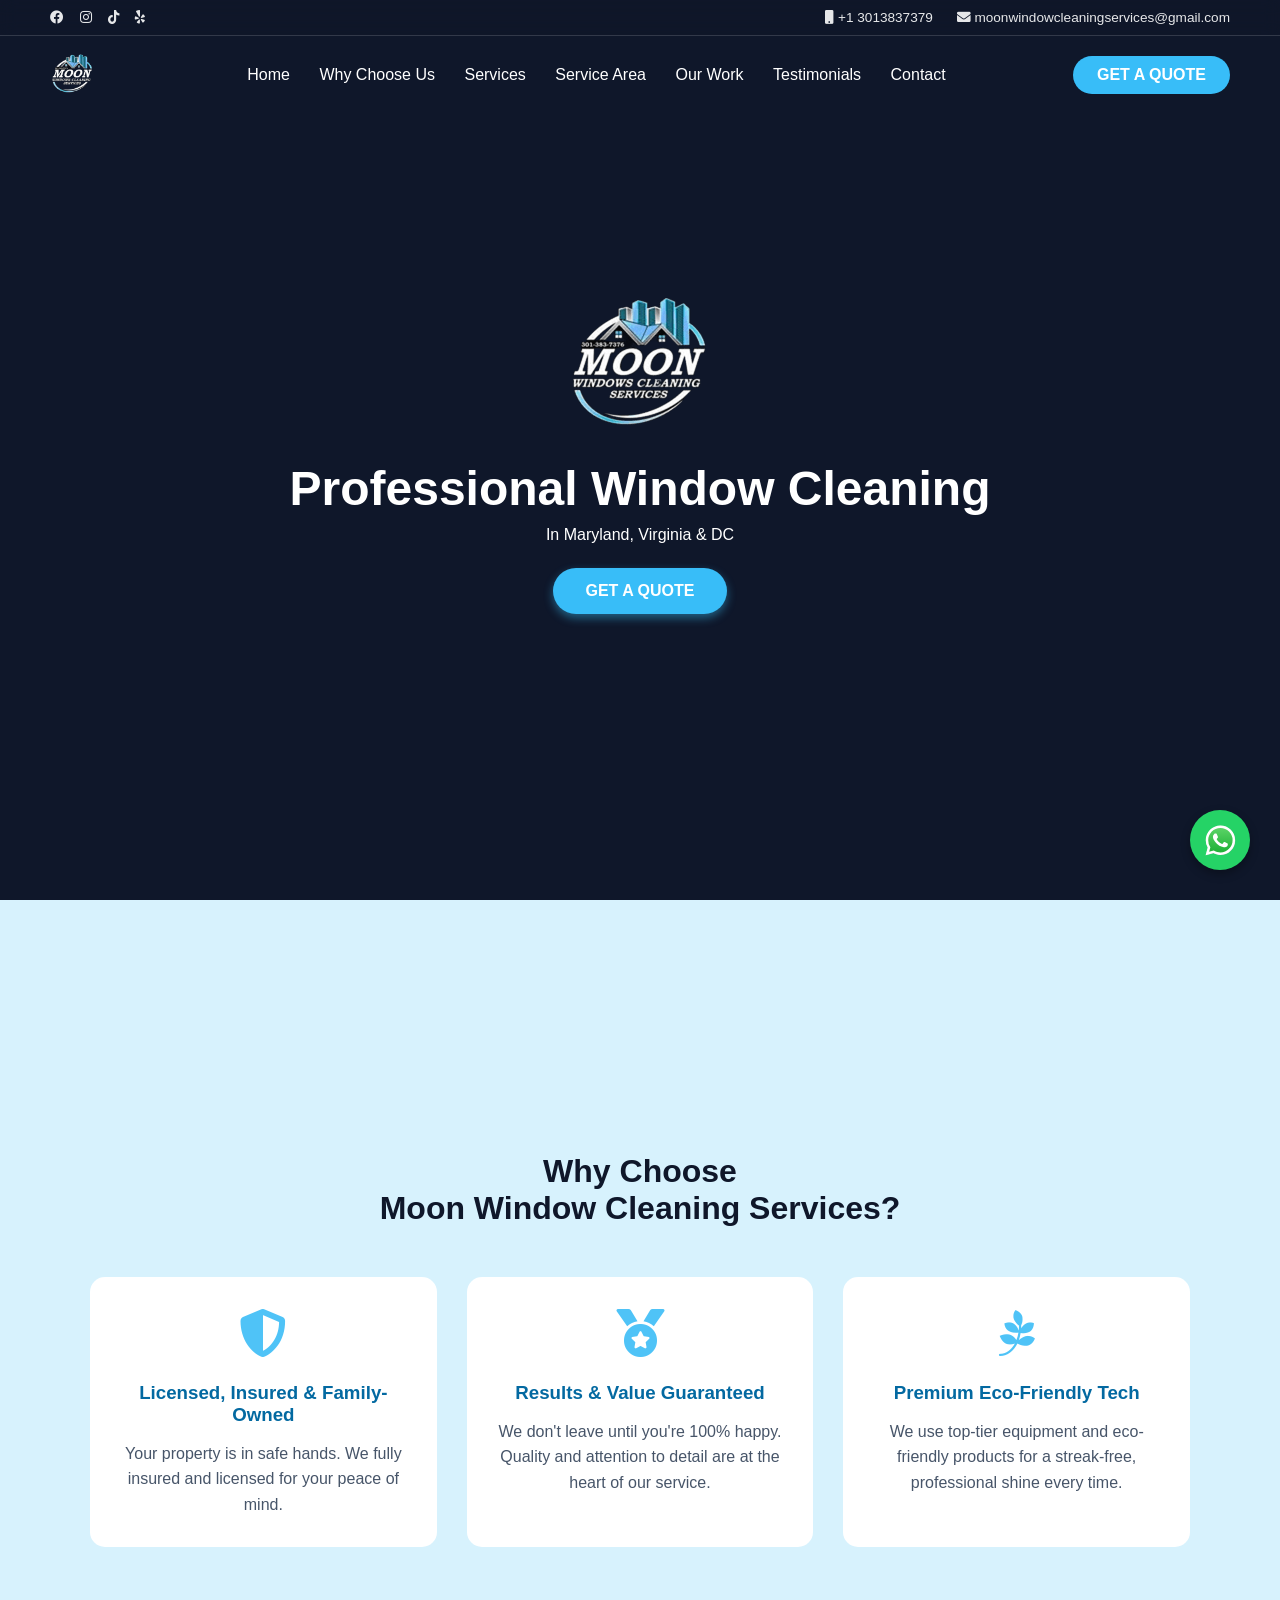
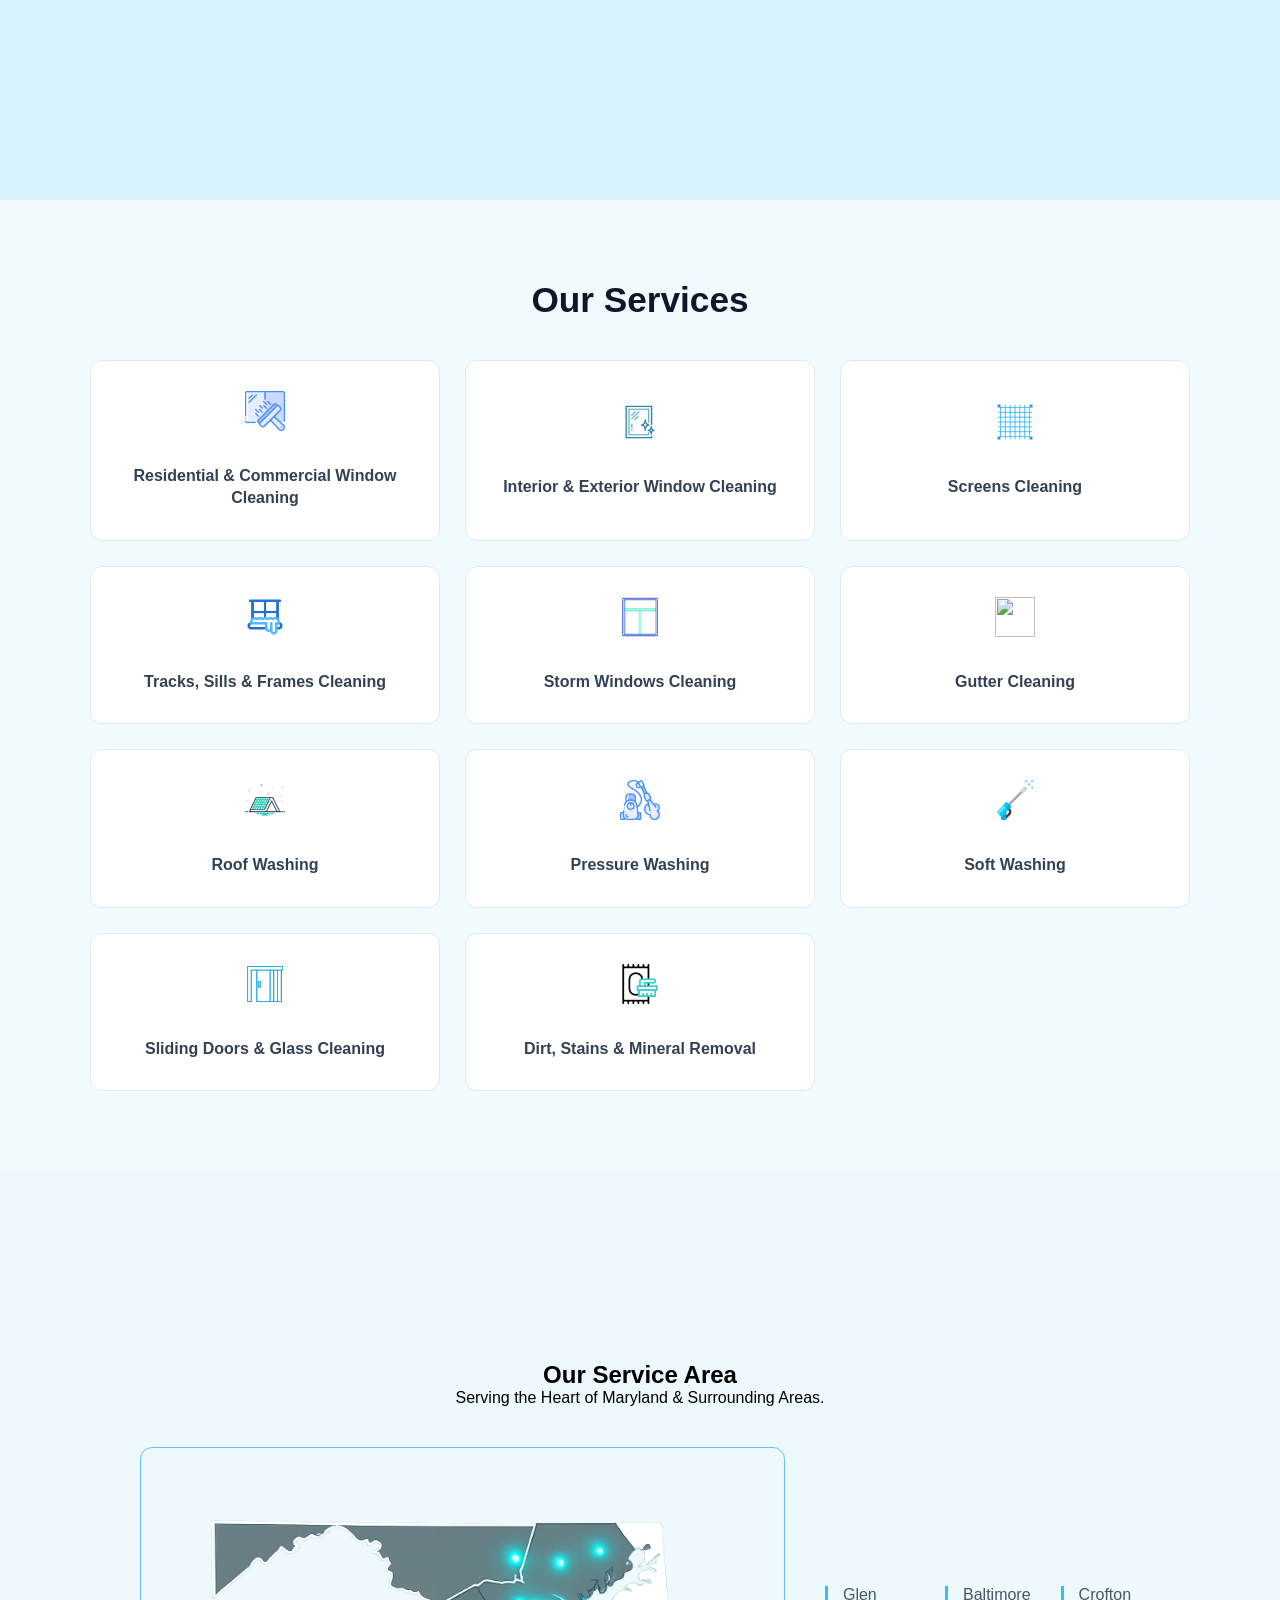
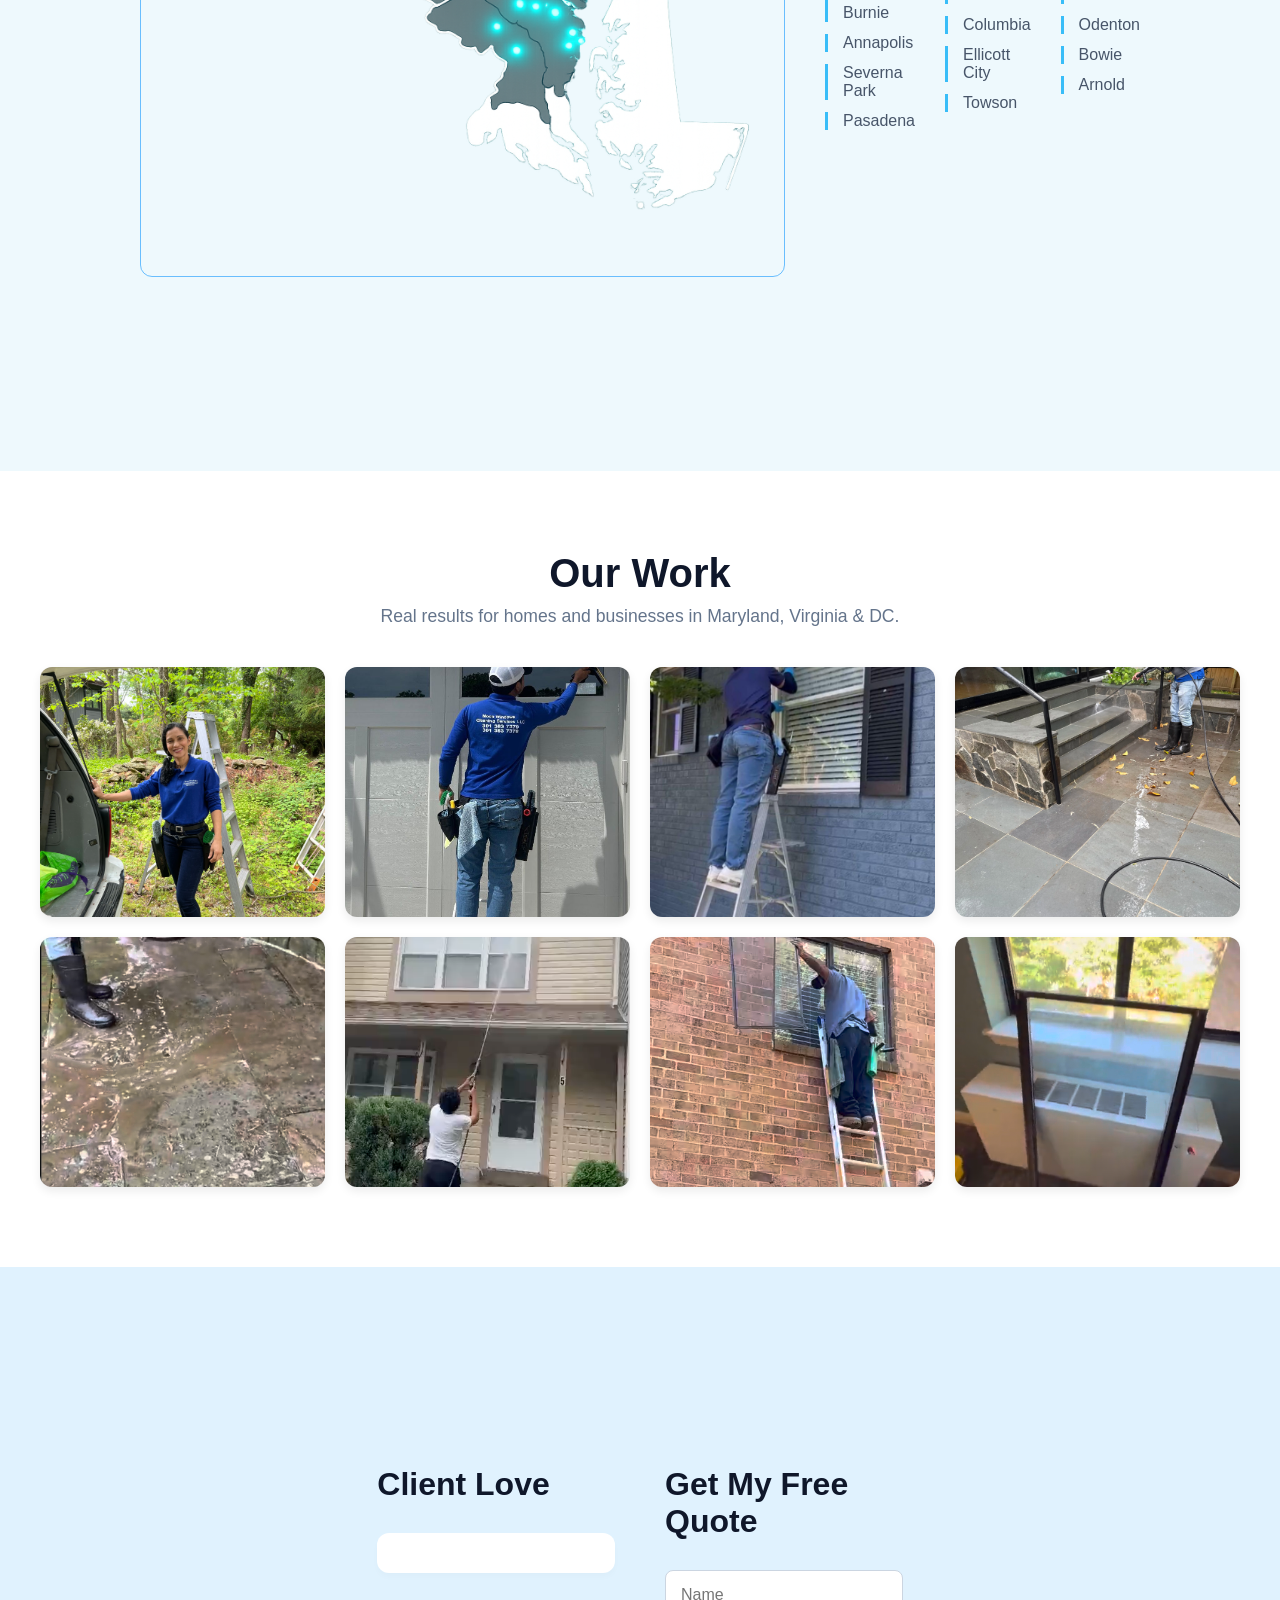
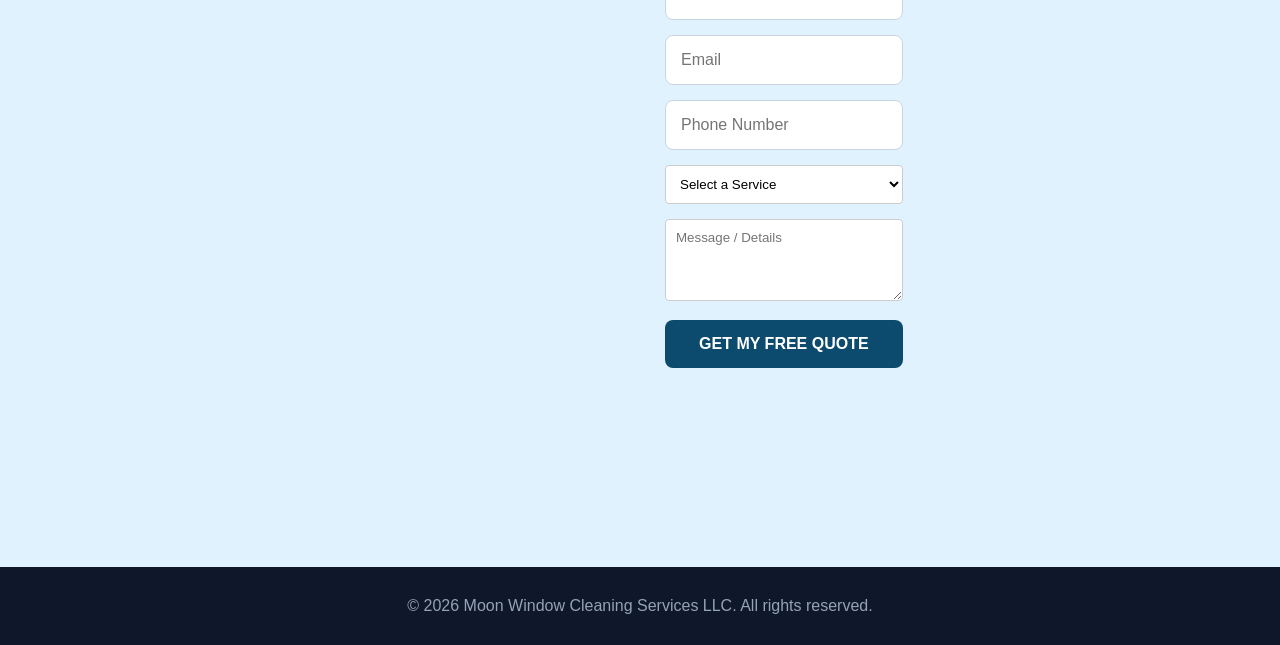
==== moon-windows-v2/index.html @ c3edf95e "feat: agregar nueva version v2 de la web" ====
<!DOCTYPE html>
<html lang="en">

<head>
    <meta charset="UTF-8">
    <meta name="viewport" content="width=device-width, initial-scale=1.0">
    <title>Moon Window Cleaning Services</title>
    <link rel="stylesheet" href="css/style.css">
    <link rel="stylesheet" href="css/fontawesome-free-5.15.4-web/css/all.min.css">
    <link rel="stylesheet" href="https://cdnjs.cloudflare.com/ajax/libs/animate.css/4.1.1/animate.min.css">
    <meta name="description"
        content="Moon Windows Cleaning: Expert professional window cleaning, power washing, and gutter services in MD, VA, and DC. Licensed, insured, and 100% satisfaction guaranteed. Get your free quote today!">
    <script type="text/javascript" src="https://cdnjs.cloudflare.com/ajax/libs/emailjs-com/3.2.0/email.min.js"></script>
  
</head>

<body>
    <!--TOP BAR  -->
    <div class="top-bar">
        <div class="top-bar-left">
            <a href="https://www.facebook.com/profile.php?id=100093185883239"><i class="fab fa-facebook"></i></a>
            <a href="https://www.instagram.com/moonwindowscleaning/"><i class="fab fa-instagram"></i></a>
            <a href="https://www.tiktok.com/@moonwindowscleaning"><i class="fab fa-tiktok"></i></a>
            <a href="https://www.yelp.com/biz/moon-windows-cleaning-services-montgomery-village?osq=moon+windows+cleaning+services"><i class="fab fa-yelp"></i></a>
            <a href="https://linktr.ee/moonwindowscleaning?utm_source=linktree_profile_share&ltsid=a52dbff6-62fa-47d2-b990-9f69bb21cef3"><i class="fab fa-linktree"></i></a>

        </div>
        <div class="top-bar-right">
            <span>
                <a href="tel:+13013837379"><i class="fas fa-mobile"></i> +1 3013837379</a>
            </span>
            <span>
                <a href="mailto:moonwindowcleaningservices@gmail.com"><i class="fas fa-envelope"></i> moonwindowcleaningservices@gmail.com</a></span>
        </div>
    </div><!--TOP BAR  -->

    <header>
        <div class="logo"><a href="#home"><img src="assets/images/logo.png" alt="Moon Windows Cleaning Services Logo"></a></div>

        <div class="menu-toggle" id="mobile-menu">
            <i class="fas fa-bars"></i>
        </div>
        <!--NAVBAR  -->
        <nav id="nav-links">
            <a href="#home">Home</a>
            <a href="#about">Why Choose Us</a>
            <a href="#services">Services</a>
            <a href="#service-area">Service Area</a>
            <a href="#gallery">Our Work</a>
            <a href="#contact-testimonials">Testimonials</a>
            <a href="#contact-testimonials">Contact</a>
        </nav>
        <a href="#contact-testimonials" class="btn-quote mobile-hide">GET A QUOTE</a>
    </header>

    <section id="home" class="hero">
        
        <video autoplay muted loop playsinline class="video-background">
            <source src="assets/video/hero-video3_galeria.mp4" type="video/mp4">
        </video>
        <div class="hero-content">
            <img src="assets/images/logo.png" alt="Moon Windows Logo" class="main-logo">
            <h1 id="hero-title" class="animate__animated">Professional Window Cleaning</h1>
            <p>In Maryland, Virginia & DC</p>
            <a href="#contact-testimonials" class="btn-main jump-link">GET A QUOTE</a>
        </div>
        
        
    </section>
<!-- why choose us section -->
    <section id="about" class="why-choose-us">
        <h2>Why Choose </BR> Moon Window Cleaning Services?</h2>
        <div class="benefits-container">
            <div class="benefit-card">
                <div class="benefit-icon"><i class="fas fa-shield-alt"></i></div>
                <h3>Licensed, Insured & Family-Owned</h3>
                <p>Your property is in safe hands. We fully insured and licensed for your peace of mind.</p>
            </div>
            <div class="benefit-card">
                <div class="benefit-icon"><i class="fas fa-medal"></i></div>
                <h3>Results & Value Guaranteed</h3>
                <p>We don't leave until you're 100% happy. Quality and attention to detail are at the heart of our service.
                </p>
            </div>
            <div class="benefit-card">
                <div class="benefit-icon"><i class="fab fa-pagelines"></i></div>
                <h3>Premium Eco-Friendly Tech</h3>
                <p>We use top-tier equipment and eco-friendly products for a streak-free, professional shine every time.</p>
            </div>
        </div>
    </section>
<!-- End why choose us section -->

<!-- Our Services -->
<section id="services" class="services-section">
    <h2>Our Services</h2>
    <div class="services-grid">
        <div class="service-card animate__animated" data-service="residential-commercial">
            <div class="icon"><img src="assets/icons/ventana.png" alt="" class="service-icon"></div>
            <h3>Residential & Commercial Window Cleaning</h3>
        </div>
        <div class="service-card" data-service="interior-exterior">
            <div class="icon"><img src="assets/icons/ventana2.png" alt="" class="service-icon"></div>
            <h3>Interior & Exterior Window Cleaning</h3>
        </div>
        <div class="service-card" data-service="screens-cleaning">
            <div class="icon"><img src="assets/icons/red.png" alt="" class="service-icon"></div>
            <h3>Screens Cleaning</h3>
        </div>
        <div class="service-card" data-service="tracks-sills">
            <div class="icon"><img src="assets/icons/marco.png" alt="" class="service-icon"></div>
            <h3>Tracks, Sills & Frames Cleaning</h3>
        </div>
        <div class="service-card" data-service="storm-windows">
            <div class="icon"><img src="assets/icons/storm.png" alt="" class="service-icon"></div>
            <h3>Storm Windows Cleaning</h3>
        </div>
        <div class="service-card" data-service="gutter-cleaning">
            <div class="icon"><img src="assets/icons/gutter.png" alt="" class="service-icon"></div>
            <h3>Gutter Cleaning</h3>
        </div>
        <div class="service-card" data-service="roof-washing">
            <div class="icon"><img src="assets/icons/roof.png" alt="" class="service-icon"></div>
            <h3>Roof Washing</h3>
        </div>
        <div class="service-card" data-service="pressure-washing">
            <div class="icon"><img src="assets/icons/lavadora-a-presion.png" alt="" class="service-icon"></div>
            <h3>Pressure Washing</h3>
        </div>
        <div class="service-card" data-service="soft-washing">
            <div class="icon"><img src="assets/icons/soft-washing.png" alt="" class="service-icon"></div>
            <h3>Soft Washing</h3>
        </div>
        <div class="service-card" data-service="sliding-doors">
            <div class="icon"><img src="assets/icons/sliding-door.png" alt="" class="service-icon"></div>
            <h3>Sliding Doors & Glass Cleaning</h3>
        </div>
        <div class="service-card" data-service="dirt-stains">
            <div class="icon"><img src="assets/icons/suciedad.png" alt="" class="service-icon"></div>
            <h3>Dirt, Stains & Mineral Removal</h3>
        </div>
    </div>
</section>
<!-- End Our Services section -->


<!-- Our Service Area section -->
<section id="service-area" class="service-area-section">
    <h2>Our Service Area</h2>
    <p>Serving the Heart of Maryland & Surrounding Areas.</p>

    <div class="area-container">
        <div class="map-box">
            <img src="assets/images/maryland-map.png" alt="Map of Maryland Service Area">
        </div>

        <div class="cities-list">
            <ul>
                <li>Glen Burnie</li>
                <li>Annapolis</li>
                <li>Severna Park</li>
                <li>Pasadena</li>
            </ul>
            <ul>
                <li>Baltimore</li>
                <li>Columbia</li>
                <li>Ellicott City</li>
                <li>Towson</li>
            </ul>
            <ul>
                <li>Crofton</li>
                <li>Odenton</li>
                <li>Bowie</li>
                <li>Arnold</li>
            </ul>
        </div>
    </div>
</section>
<!-- End Our Service Area section -->

<!-- =============== GALLERY SECTION =============== -->
<section id="gallery" class="gallery-section">
    <div class="gallery-container">
        <h2>Our Work</h2>
        <p>Real results for homes and businesses in Maryland, Virginia & DC.</p>

        <div class="image-grid">
            <!-- Reemplaza los src con las mejores fotos del cliente -->
            <div class="grid-item"><img src="assets/images/gallery-1.webp" alt="Window Cleaning Example 1"></div>
            <div class="grid-item"><img src="assets/images/gallery-2.jpg" alt="Window Cleaning Example 2"></div>
            <div class="grid-item"><img src="assets/images/gallery-3.jpg" alt="Window Cleaning Example 3"></div>
            <div class="grid-item"><img src="assets/images/gallery-4.webp" alt="Window Cleaning Example 4"></div>
            <div class="grid-item">
                <video autoplay muted loop playsinline poster="assets/images/miniatura-1.png" class="lazy-video">
                    <source data-src="assets/video/video_galeria.mp4" type="video/mp4">
                </video>
            </div>
            <div class="grid-item">
                <video autoplay muted loop playsinline poster="assets/images/miniatura-2.png" class="lazy-video">
                    <source data-src="assets/video/cleaning2_galeria.mp4" type="video/mp4">
                </video>
            </div>
            <div class="grid-item">
                <video autoplay muted loop playsinline poster="assets/images/miniatura-3.png" class="lazy-video">
                    <source data-src="assets/video/cleaning3_galeria.mp4" type="video/mp4">
                </video>
            </div>
            <div class="grid-item">
                <video autoplay muted loop playsinline poster="assets/images/miniatura-4.png" class="lazy-video">
                    <source data-src="assets/video/cleaning4_galeria.mp4" type="video/mp4">
                </video>
            </div>
        </div>
    </div>
</section>


<!-- contact-testimonials section -->

<section id="contact-testimonials" class="footer-top-section">
    <div class="footer-container">

        <div class="testimonials-block">
            <h2>Client Love</h2>

            <div class="review-card">
                <!-- Elfsight Google Reviews | Untitled Google Reviews -->
                <script src="https://elfsightcdn.com/platform.js" async></script>
                <div class="elfsight-app-5b784b85-bf8f-4563-8e89-c665b823de64 animar-al-scroll" data-elfsight-app-lazy></div>
            </div>

        </div>

        <div class="quote-form-block">
            <h2>Get My Free Quote</h2>
            <form action="#" method="POST" class="quote-form">
                <div class="input-group">
                    <input type="text" id="name" name="name" placeholder="Name" required>
                </div>
                <div class="input-group">
                    <input type="email" id="email" name="email" placeholder="Email" required>
                </div>
                <div class="input-group">
                    <input type="tel" id="phone" name="phone" placeholder="Phone Number" required>
                </div>
                <div class="input-group">
                    <select id="service" name="service" required
                        style="width: 100%; padding: 10px; border-radius: 4px; border: 1px solid #ccc; background: white;">
                        <option value="" disabled selected>Select a Service</option>
                        <option value="Residential & Commercial Window Cleaning">Residential & Commercial Window Cleaning</option>
                        <option value="Interior & Exterior Window Cleaning">Interior & Exterior Window Cleaning</option>
                        <option value="Screens Cleaning">Screens Cleaning</option>
                        <option value="Tracks, Sills & Frames Cleaning">Tracks, Sills & Frames Cleaning</option>
                        <option value="Storm Windows Cleaning">Storm Windows Cleaning</option>
                        <option value="Gutter Cleaning">Gutter Cleaning</option>
                        <option value="Roof Washing">Roof Washing</option>
                        <option value="Pressure Washing">Pressure Washing</option>
                        <option value="Soft Washing">Soft Washing</option>
                        <option value="Sliding Doors & Glass Cleaning">Sliding Doors & Glass Cleaning</option>
                        <option value="Dirt, Stains & Mineral Removal">Dirt, Stains & Mineral Removal</option>
                        <option value="Gutter Cover Installation">Gutter Cover Installation</option>
                
                    </select>
                </div>
                <div class="input-group">
                    <textarea id="message" name="message" placeholder="Message / Details" rows="4"
                        style="width: 100%; padding: 10px; border-radius: 4px; border: 1px solid #ccc; font-family: inherit; resize: vertical;"></textarea>
                </div>
                <button type="submit" class="btn-submit">GET MY FREE QUOTE</button>
            </form>
        </div>

        

    </div>
</section>
<!-- contact-testimonials section -->

<a href="https://wa.me/13013837379?text=Hello!%20I'm%20interested%20in%20your%20window%20cleaning%20services."
    class="whatsapp-float" target="_blank">
    <img src="assets/icons/WhatsApp.svg" alt="WhatsApp">
</a>

<footer class="main-footer">
    <p>&copy; 2026 Moon Window Cleaning Services LLC. All rights reserved.</p>
    
</footer>

<!-- modal -->
<div id="service-modal" class="modal-overlay">
    <div class="modal-content animate__animated animate__zoomIn">
        <span class="modal-close">&times;</span>
        <div class="modal-body">
            <img id="modal-icon" src="" alt="Service Icon">
            <h3 id="modal-title">Service Title</h3>
            <p id="modal-desc">Detailed information about the service goes here.</p>
            <a href="#contact-testimonials" class="btn-main modal-cta">Book This Service</a>
        </div>
    </div>
</div>

<!-- SDK de EmailJS -->

<script type="text/javascript">
    (function () {
        emailjs.init({
            publicKey: "ssi_ZXUvbImnEaPLl",
        });
    })();


    // --- Captura Completa de Leads con EmailJS ---
    const quoteForm = document.querySelector('.quote-form');
    const btnSubmit = quoteForm ? quoteForm.querySelector('.btn-submit') : null;

    if (quoteForm && btnSubmit) {
        quoteForm.addEventListener('submit', function (event) {
            event.preventDefault(); // Evita que la página se recargue

            // Feedback visual en tu botón actual
            const textoOriginal = btnSubmit.textContent;
            btnSubmit.textContent = 'SENDING...';
            btnSubmit.disabled = true;

            // Tus IDs de EmailJS
            const serviceID = 'service_9096evc';
            const templateID = 'template_kdpnjwo';

            // Enviamos todo el formulario completo
            emailjs.sendForm(serviceID, templateID, this)
                .then(() => {
                    btnSubmit.textContent = textoOriginal;
                    btnSubmit.disabled = false;

                    alert('Thank you! Your request has been sent successfully. We will contact you soon.');
                    quoteForm.reset(); // Limpia todos los campos nuevos y viejos
                }, (err) => {
                    btnSubmit.textContent = textoOriginal;
                    btnSubmit.disabled = false;

                    alert('Oops! Something went wrong. Please try again.');
                    console.error('EmailJS Error:', err);
                });
        });
    }

</script>
<script>
    window.addEventListener('scroll', function () {
        const header = document.querySelector('header');
        // Cambia 40 por la altura exacta en píxeles de tu topbar
        if (window.scrollY > 40) {
            header.classList.add('scroll-active');
        } else {
            header.classList.remove('scroll-active');
        }
    });

    
    
// Lista con los títulos que se van a ir alternando
  const titulos = [
        "Professional Window Cleaning",
        "Commercial & Residential Services",
        "Licensed & Insured Professionals",
        "Best Quality"
    ];

    let indiceActual = 0;
    const elementoTitulo = document.getElementById('hero-title');
    const tiempoCambio = 4000;

    // Aseguramos que el título inicial tenga la clase base al arrancar
    elementoTitulo.classList.add('animate__animated', 'animate__fadeInUp');

    setInterval(() => {
        // 1. Quitamos la animación de entrada y agregamos la de salida
        elementoTitulo.classList.remove('animate__fadeInUp');
        elementoTitulo.classList.add('animate__fadeOutDown');

        // 2. Escuchamos el final de la animación de salida
        elementoTitulo.addEventListener('animationend', function cambiarTexto(e) {
            // Filtramos para actuar únicamente sobre el fadeOut
            if (e.animationName.includes('fadeOut')) {

                // Avanzamos en el array de textos
                indiceActual = (indiceActual + 1) % titulos.length;
                elementoTitulo.textContent = titulos[indiceActual];

                // 3. Quitamos la salida y activamos la entrada
                elementoTitulo.classList.remove('animate__fadeOutDown');
                elementoTitulo.classList.add('animate__fadeInUp');

                // Limpiamos el listener para evitar duplicados en memoria
                elementoTitulo.removeEventListener('animationend', cambiarTexto);
            }
        });

    }, tiempoCambio);


//Modal ///  

// Base de datos de información detallada por servicio
    const infoServicios = {
        "residential-commercial": {
            title: "Residential & Commercial Window Cleaning",
            desc: "Top-tier window cleaning tailored for both cozy homes and commercial buildings. We ensure a spotless, streak-free shine using specialized tools and eco-friendly formulas.",
            icon: "assets/icons/ventana.png"
        },
        "interior-exterior": {
            title: "Interior & Exterior Window Cleaning",
            desc: "A thorough, dual-action cleaning process. We carefully clean the inside of your windows without messing up your home, and wash the outside to remove tough environmental buildup.",
            icon: "assets/icons/ventana2.png"
        },
        "screens-cleaning": {
            title: "Screens Cleaning",
            desc: "Don't let dirty screens ruin a fresh view. We remove, deep-clean, and rinse your window screens/mosquiteros to eliminate accumulated dust, pollen, and spiderwebs.",
            icon: "assets/icons/red.png"
        },
        "tracks-sills": {
            title: "Tracks, Sills & Frames Cleaning",
            desc: "Windows aren't truly clean if the frames are dirty. We vacuum and scrub window tracks, sills, and frames to remove deep grime, mold, and bugs, ensuring smooth sliding operations.",
            icon: "assets/icons/marco.png"
        },
        "storm-windows": {
            title: "Storm Windows Cleaning",
            desc: "Specialized maintenance for heavy-duty storm windows. We carefully disassemble, clean every layer of glass individually, and reinstall them perfectly to keep your property protected.",
            icon: "assets/icons/storm.png"
        },
        "gutter-cleaning": {
            title: "Gutter Cleaning",
            desc: "Prevent severe water damage to your roof and foundation. We clear out all leaves, debris, and muck from your gutters and downspouts, ensuring optimal rain drainage.",
            icon: "assets/icons/gutter.png"
        },
        "roof-washing": {
            title: "Roof Washing",
            desc: "Safely eliminate dark stains, moss, and algae from your roof. Our specialized soft-wash treatment sanitizes your shingles, extending your roof's lifespan and restoring curb appeal.",
            icon: "assets/icons/roof.png"
        },
        "pressure-washing": {
            title: "Pressure Washing",
            desc: "Our high-pressure washing system effectively blasting away deep grease, mold, heavy dirt, and surface stains from hard surfaces like driveways, brick walls, and concrete patios.",
            icon: "assets/icons/lavadora-a-presion.png"
        },
        "soft-washing": {
            title: "Soft Washing",
            desc: "A safe, low-pressure alternative to heavy pressure washing. Perfect for delicate exterior siding, stucco, and wood, using biodegradable solutions to destroy organic growth without damage.",
            icon: "assets/icons/soft-washing.png"
        },
        "sliding-doors": {
            title: "Sliding Doors & Glass Cleaning",
            desc: "Get crystal-clear views on your heavy-traffic areas. We deeply clean large sliding doors, glass entries, and tracks, eliminating smudges, handprints, and pet smears completely.",
            icon: "assets/icons/sliding-door.png"
        },
        "dirt-stains": {
            title: "Dirt, Stains & Mineral Removal",
            desc: "Hard water spots and stubborn mineral scaling can permanently etch glass. We use advanced, non-abrasive restoring compounds to erase tough acid rain spots and calcium stains.",
            icon: "assets/icons/suciedad.png"
        },
        "gutter-cover": {
            title: "Gutter Cover Installation",
            desc: "Tired of cleaning gutters every season? We install high-quality gutter guards that block leaves, twigs, and debris while allowing rainwater to flow freely, reducing maintenance forever.",
            icon: "assets/icons/gutter-cover.png"
        }
    };

    const cards = document.querySelectorAll('.service-card');
    const modal = document.getElementById('service-modal');
    const modalContent = modal.querySelector('.modal-content');
    const closeModal = document.querySelector('.modal-close');

    const mTitle = document.getElementById('modal-title');
    const mDesc = document.getElementById('modal-desc');
    const mIcon = document.getElementById('modal-icon');

    // Al dar clic en una tarjeta
    cards.forEach(card => {
        card.addEventListener('click', () => {
            const serviceKey = card.getAttribute('data-service');
            const info = infoServicios[serviceKey];

            if (info) {
                mTitle.textContent = info.title;
                mDesc.textContent = info.desc;
                mIcon.src = info.icon;

                modal.classList.add('active');
                // Re-ejecutamos la animación de entrada de animate.css
                modalContent.classList.add('animate__zoomIn');
            }
        });
    });

    // Cerrar al dar clic en la X
    closeModal.addEventListener('click', () => {
        modal.classList.remove('active');
    });

    // Cerrar al dar clic en el fondo oscuro externo
    modal.addEventListener('click', (e) => {
        if (e.target === modal) {
            modal.classList.remove('active');
        }
    });

    // Al hacer click en el botón del modal "Book This Service", se cierra automáticamente
    document.querySelector('.modal-cta').addEventListener('click', () => {
        modal.classList.remove('active');
    });
    
    // Cerrar el modal al presionar la tecla ESC
        document.addEventListener('keydown', (e) => {
            if (e.key === 'Escape' && modal.classList.contains('active')) {
                modal.classList.remove('active');
            }
        });

    // ========================================================
    // LÓGICA PARA "BOOK THIS SERVICE" DESDE EL MODAL
    // ========================================================
    const modalCta = document.querySelector('.modal-cta');

    if (modalCta) {
        modalCta.addEventListener('click', function (e) {
            
            const modalTitleElement = document.querySelector('.modal h3') || document.querySelector('.modal-content h3');

            if (modalTitleElement) {
                const selectedService = modalTitleElement.textContent.trim();

                // 2. Buscamos el select de tu formulario y le asignamos el servicio mapeado
                const serviceSelect = document.getElementById('service');
                if (serviceSelect) {
                    serviceSelect.value = selectedService;
                }
            }

            // 3. Cerramos el modal quitando tu clase 'active' para que se vea el desplazamiento suave
            const modal = document.querySelector('.modal'); // Cambia '.modal' por tu clase exacta si es diferente
            if (modal) {
                modal.classList.remove('active');
            }
        });
    }


    
// --- Lógica del Menú Móvil ---
    const mobileMenuBtn = document.getElementById('mobile-menu');
    const navLinksContainer = document.getElementById('nav-links');

    // Abrir/Cerrar menú al tocar la hamburguesa
    mobileMenuBtn.addEventListener('click', () => {
        navLinksContainer.classList.toggle('active');

        // Cambiar el ícono de hamburguesa a una 'X'
        const icon = mobileMenuBtn.querySelector('i');
        if (navLinksContainer.classList.contains('active')) {
            icon.classList.remove('fa-bars');
            icon.classList.add('fa-times');
        } else {
            icon.classList.remove('fa-times');
            icon.classList.add('fa-bars');
        }
    });

    // Cerrar el menú automáticamente al tocar un enlace
    const navItems = navLinksContainer.querySelectorAll('a');
    navItems.forEach(item => {
        item.addEventListener('click', () => {
            navLinksContainer.classList.remove('active');
            const icon = mobileMenuBtn.querySelector('i');
            icon.classList.remove('fa-times');
            icon.classList.add('fa-bars');
        });
    });




    // ==========================================
    // LAZY LOADING PARA VIDEOS (Optimización de carga)
    // ==========================================
    document.addEventListener("DOMContentLoaded", function () {
        // Seleccionamos todos los videos con la clase lazy-video
        const lazyVideos = document.querySelectorAll("video.lazy-video");

        // Verificamos que el navegador soporte IntersectionObserver (el 99% lo hace)
        if ("IntersectionObserver" in window) {
            const videoObserver = new IntersectionObserver(function (entries, observer) {
                entries.forEach(function (videoEntry) {
                    // Si el video entra en la pantalla del usuario
                    if (videoEntry.isIntersecting) {
                        const video = videoEntry.target;
                        const source = video.querySelector("source");

                        // Pasamos la ruta del data-src al src real para iniciar la descarga
                        if (source && source.dataset.src) {
                            source.src = source.dataset.src;
                            video.load(); // Carga el video
                            video.play(); // Lo reproduce automáticamente
                        }

                        // Dejamos de observar este video para ahorrar memoria
                        videoObserver.unobserve(video);
                    }
                });
            });

            // Le decimos al radar que vigile cada uno de nuestros videos
            lazyVideos.forEach(function (video) {
                videoObserver.observe(video);
            });
        }
    });

</script>






</body>

</html>
---- moon-windows-v2/css/style.css ----
* {
    margin: 0;
    padding: 0;
    box-sizing: border-box;
}

html {
    scroll-behavior: smooth;
    overflow-x: hidden;
    
}

body {
    font-family: 'Helvetica Neue', Arial, sans-serif;
    background-color: #0f172a;
    overflow-x: hidden;
    width: 100%;
}

/* TOP BAR */
.top-bar {
    background-color: rgba(15, 23, 42, 0.4);
    backdrop-filter: blur(8px);
    border-bottom: 1px solid rgba(255, 255, 255, 0.15);
    position: absolute;
    top: 0;
    left: 0;
    width: 100%;
    padding: 10px 50px;
    display: flex;
    justify-content: space-between;
    align-items: center;
    font-size: 0.85rem;
    color: rgba(255, 255, 255, 0.9);
    z-index: 102;
}

.top-bar-left a {
    text-decoration: none;
    margin-right: 12px;
    color: rgba(255, 255, 255, 0.9) !important;
}

.top-bar-right span {
    margin-left: 20px;
    font-weight: 500;
}

.top-bar-right span a{
    text-decoration: none;
    color: rgba(255, 255, 255, 0.9) !important;
}


/* Header */
header {
    position: fixed;
    top: 40px;
    left: 0px;
    width: 100%;
    padding: 20px 50px;
    max-height: 70px;
    display: flex;
    justify-content: space-between;
    align-items: center;
    z-index: 1000;
    background-color: transparent;
    /* Totalmente transparente al inicio */
    box-shadow: none;
    /* Sin sombra al inicio */
    transition: all 0.3s ease;
    /* Animación suave para el cambio */
    z-index: 101;
}

header .logo img {
    transition: transform 0.3s cubic-bezier(0.175, 0.885, 0.32, 1.275);
    cursor: pointer;
}

/* Cuando el usuario pasa el mouse, el logo crece un poco con un efecto elástico */
header .logo img:hover {
    transform: scale(1.1) rotate(1deg);
    /* Crece un 10% y gira 3 grados hacia la derecha */
}


/* Esta clase se activará automáticamente con JavaScript al hacer scroll */
header.scroll-active {
    top: 0;
    background-color: rgba(15, 23, 42, 0.85);
        /* Se vuelve más oscuro para tapar lo que pasa atrás */
        backdrop-filter: blur(12px);
        /* Desenfoque más fuerte */
        -webkit-backdrop-filter: blur(12px);
        padding: 12px 50px;
        box-shadow: 0 10px 30px rgba(0, 0, 0, 0.2);
}
.logo img{
    width: auto;
    max-width: 80px;
    height: auto;
    max-height: 45px;
    object-fit: contain;
    
}

/* --- Botón del menú oculto en escritorio --- */
.menu-toggle {
    display: none;
    color: white;
    font-size: 1.8rem;
    cursor: pointer;
    transition: color 0.3s;
}

/* Si usaste la opción del header blanco al hacer scroll, el ícono debe volverse oscuro */
header.scroll-active .menu-toggle {
    color: white;
}

/* =========================================
   Responsive para Móviles y Tablets
   ========================================= */
@media (max-width: 768px) {

    /* 1. Ajuste de la Top Bar */
    .top-bar-left {
        display: none;
        /* Ocultamos redes sociales para ahorrar espacio */
    }

    .top-bar {
        padding: 8px 15px;
        justify-content: center;
        /* Centramos el contacto */
    }

    .top-bar-right {
        display: flex;
        flex-direction: column;
        align-items: center;
        gap: 5px;
    }

    .top-bar-right span {
        margin-left: 0;
        font-size: 0.8rem;
    }

    /* 2. Ajustes del Header y Menú Hamburguesa */
    header {
        padding: 15px 20px;
        top: 55px;
        /* Ajustamos la distancia de la top-bar móvil */
    }

    .menu-toggle {
        display: block;
        /* Mostramos el botón de hamburguesa */
    }

    .btn-quote.mobile-hide {
        display: none;
        /* Ocultamos el botón "Get Quote" del navbar para dar espacio al menú */
    }

    /* 3. Estilo del menú desplegable */
    nav#nav-links {
        display: none;
        /* Oculto por defecto */
        position: absolute;
        top: 100%;
        left: 0;
        width: 100%;
        background-color: rgba(15, 23, 42, 0.95);
        /* Fondo oscuro premium */
        backdrop-filter: blur(10px);
        -webkit-backdrop-filter: blur(10px);
        flex-direction: column;
        align-items: center;
        padding: 20px 0;
        box-shadow: 0 10px 20px rgba(0, 0, 0, 0.2);
    }

    /* Clase que se activa con JavaScript para mostrar el menú */
    nav#nav-links.active {
        display: flex;
    }

    nav#nav-links a {
        margin: 15px 0;
        font-size: 1.2rem;
        color: white !important;
        /* Forzamos blanco para lectura fácil */
    }

    /* 4. Ajustes generales de tamaño para móvil */
    .hero-content h1 {
        font-size: 2.2rem;
        padding: 0 15px;
    }

    .services-section h2,
    .why-choose-us h2 {
        font-size: 1.8rem;
    }

    .area-container {
        flex-direction: column;
    }

    .cities-list {
        flex-direction: column;
        gap: 15px;
        text-align: center;
    }

    .cities-list li {
        border-left: none;
        border-bottom: 2px solid #38bdf8;
        padding-left: 0;
        padding-bottom: 5px;
        display: inline-block;
    }
}



nav a {
    color: white;
    margin-left: 25px;
    text-decoration: none;
    font-weight: 500;
}
nav a::hover{
    color: rgb(20, 20, 20);
    font-weight: 300;
    
}

.btn-quote {
    background: #38bdf8;
    color: white;
    padding: 10px 24px;
    text-decoration: none;
    border-radius: 50px;
    font-weight: bold;
}

.btn-quote:hover {
    transform: scale(1.05);
    transition: 1s ease;
    background-color: #0284c7;
}
/* End Header */

/* Hero */
.hero {
    position: relative;
    width: 100%;
    height: 100vh;
    overflow: hidden;
    display: flex;
    justify-content: center;
    align-items: center;
    z-index: 1;
}

 .main-logo {
     margin-bottom: 2rem;
 }

.hero-content .main-logo {
    animation: floatLogo 4s ease-in-out infinite;
    display: inline-block;
    margin-bottom: 20px;
    /* Ajusta el espacio con el título */
    max-width: 150px;
    /* Controla el tamaño para que no compita con el título */
}

/* Definición del movimiento de flotación */
@keyframes floatLogo {
    0% {
        transform: translateY(0px);
    }

    50% {
        transform: translateY(-10px);
        /* Sube 10 píxeles de forma sutil */
    }

    100% {
        transform: translateY(0px);
    }
}


.video-background {
    position: absolute;
    top: 50%;
    left: 50%;
    min-width: 100%;
    min-height: 100%;
    transform: translate(-50%, -50%);
    object-fit: cover;
    z-index: -1;
    filter: brightness(0.2);
}


.hero-content {
    color: white;
    text-align: center;
}

.hero-content h1 {
    font-size: 3rem;
    margin-bottom: 10px;
}





/* BOTÓN MAIN (Centro del Video) */
.btn-main {
    background: #38bdf8;
    color: white;
    padding: 14px 32px;
    margin-top: 1.5rem;
    text-decoration: none;
    border-radius: 50px;
    font-weight: bold;
    font-size: 1rem;
    box-shadow: 0 4px 10px rgba(56, 191, 248, 0.443);
    display: inline-block;
    transition: all 0.3s ease;
}

.btn-main:hover {
    background-color: #0284c7;
    transform: translateY(-2px);
}


.jump-link {
    font-weight: 800;
    color: #ffffff;
    text-decoration: none;
    animation: jumpLoop 1.6s ease-in-out infinite;
}

@keyframes jumpLoop {

    0%,
    100% {
        transform: translateY(0);
    }

    40% {
        transform: translateY(-6px);
    }

    60% {
        transform: translateY(0);
    }
}

.jump-link:hover {
    animation: none;
    transform: translateY(0);
}

.jump-link:active {
    animation: jumpBounce .5s ease;
}

@keyframes jumpBounce {
    0% {
        transform: translateY(0) scaleY(1);
    }

    20% {
        transform: translateY(0) scaleY(.85);
    }

    40% {
        transform: translateY(-18px) scaleY(1.05);
    }

    60% {
        transform: translateY(4px) scaleY(.95);
    }

    80% {
        transform: translateY(-6px) scaleY(1.02);
    }

    100% {
        transform: translateY(0) scaleY(1);
    }
}




/* Responsive */
@media (max-width: 768px) {
    header {
        padding: 15px;
    }

    nav {
        display: none;
    }

    /* En móvil esto usualmente lleva un botón de menú hamburguesa */
}


/* Why Choose Us */

.why-choose-us {
    padding: 80px 20px;
    background-color: #d7f2fd;
    text-align: center;
    min-height: 100vh;
    width: 100vw;
    display: flex;
    flex-direction: column;
    justify-content: center;
    align-items: center;
}

.why-choose-us h2 {
    margin-bottom: 50px;
    color: #0f172a;
    font-size: 2rem;
}

.benefits-container {
    display: flex;
    justify-content: center;
    gap: 30px;
    max-width: 1100px;
    margin: 0 auto;
}

.benefit-card {
    background: #ffffff;
    padding: 30px;
    border-radius: 15px;
    flex: 1;
    transition: 0.3s;
}

.benefit-card:hover {
    background: #f6f8fa;
    transform: translateY(-5px);
}

.benefit-icon {
    font-size: 3rem;
    margin-bottom: 20px;
    color: #4fc3f7;
}

.benefit-card h3 {
    margin-bottom: 15px;
    color: #0369a1;
}

.benefit-card p {
    color: #475569;
    line-height: 1.6;
}

/* Responsive */
@media (max-width: 768px) {
    .benefits-container {
        flex-direction: column;
    }

    .why-choose-us h2 {
        font-size: 1.5rem;
    }
}

/* End Why Choose Us Section */


/* Services Section */
.services-section {
    padding: 80px 20px;
    background-color: #f0fbfd;
    text-align: center;
    min-height: 100vh;
        width: 100%;
        display: flex;
        flex-direction: column;
        justify-content: center;
        align-items: center;
}

.services-section h2 {
    font-size: 2.2rem;
    margin-bottom: 40px;
    color: #0f172a;
}

.services-grid {
    display: grid;
    grid-template-columns: repeat(3, 1fr);
    gap: 25px;
    max-width: 1100px;
    margin: 0 auto;
}

.service-card .icon {
    font-size: 2.5rem;
    /* Tamaño del icono */
    margin-bottom: 15px;
    display: block;
    
}
.service-icon {
    width: 40px;
    height: 40px;
}

.service-card {
    background: white;
    padding: 30px 20px;
    border-radius: 12px;
    border: 1px solid #e2e8f0;
    transition: all 0.3s ease;
    display: flex;
    flex-direction:column;
    align-items: center;
    justify-content: center;
}

.service-card:hover {
    border-color: #38bdf8;
    box-shadow: 0 10px 15px rgba(56, 189, 248, 0.1);
    transform: translateY(-5px);
}

.service-card h3 {
    font-size: 1rem;
    color: #334155;
    line-height: 1.4;
    margin-top: 10px;
}

/* Responsivo para móviles y tablets */
@media (max-width: 900px) {
    .services-grid {
        grid-template-columns: repeat(2, 1fr);
    }
}

@media (max-width: 600px) {
    .services-grid {
        grid-template-columns: 1fr;
    }
}

/* Services area Section */
.service-area-section {
    padding: 80px 20px;
    background: #eef9fd;
    text-align: center;
    min-height: 100vh;
        width: 100%;
        display: flex;
        flex-direction: column;
        justify-content: center;
        align-items: center;
}

.area-container {
    display: flex;
    justify-content: center;
    align-items: center;
    gap: 40px;
    margin-top: 40px;
    max-width: 1000px;
    margin-left: auto;
    margin-right: auto;
}

.map-box img{
    width: 100%;
    height: auto;
    border: 1px rgba(0, 145, 255, 0.557) solid;
    border-radius: 12px;
}

.cities-list {
    display: flex;
    gap: 30px;
    /* Separación entre columnas de ciudades */
    text-align: left;
}

.cities-list ul {
    list-style: none;
}

.cities-list li {
    margin-bottom: 12px;
    font-weight: 500;
    color: #475569;
    padding-left: 15px;
    border-left: 3px solid #38bdf8;
    /* Un detalle de diseño tipo "marca" */
}


/* Responsivo para móviles */
@media (max-width: 768px) {
    .area-container {
        flex-direction: column;
    }

    .cities-list {
        flex-direction: column;
        gap: 10px;
    }

    .cities-list ul {
        text-align: center;
    }

    .cities-list li {
        border-left: none;
        padding-left: 0;
    }
}
/* End Services area Section */


/* =========================================
   Sección de Galería (Our Work)
   ========================================= */
.gallery-section {
    padding: 80px 20px;
    background-color: #ffffff;
    /* Alternamos el fondo para separar secciones */
    text-align: center;
    width: 100%;
}

.gallery-container {
    max-width: 1200px;
    margin: 0 auto;
}

.gallery-container h2 {
    font-size: 2.5rem;
    color: #0f172a;
    margin-bottom: 10px;
}

.gallery-container p {
    color: #64748b;
    margin-bottom: 40px;
    font-size: 1.1rem;
}

/* La magia del CSS Grid para que se adapte a cualquier pantalla */
.image-grid {
    display: grid;
    /* Crea columnas de al menos 280px. Si hay más espacio, añade más columnas */
    grid-template-columns: repeat(auto-fit, minmax(280px, 1fr));
    gap: 20px;
}

.grid-item {
    overflow: hidden;
    border-radius: 12px;
    box-shadow: 0 4px 10px rgba(0, 0, 0, 0.08);
    /* Sombra sutil premium */
}

.grid-item img,
.grid-item video {
    width: 100%;
    height: 250px;
    /* Altura fija para que todas las cajas sean iguales */
    object-fit: cover;
    /* Evita que las fotos se deformen */
    transition: transform 0.4s ease;
    display: block;
}

/* Efecto de zoom sutil al pasar el mouse (solo en computadoras) */
@media (hover: hover) {
    .grid-item:hover img {
        transform: scale(1.08);
    }
}


/* Sección Contenedora Principal (Azul claro de la imagen) */
.footer-top-section {
    background-color: #e0f2fe;
    /* Tono celeste suave */
    padding: 80px 20px;
    min-height: 100vh;
        width: 100%;
        display: flex;
        flex-direction: column;
        justify-content: center;
        align-items: center;
}

.footer-container {
    max-width: 1100px;
    margin: 0 auto;
    display: flex;
    gap: 50px;
    justify-content: space-between;
}

/* Bloques individuales */
.testimonials-block,
.quote-form-block {
    flex: 1;
}

/* --- Whatsapp logo floating --- */
.whatsapp-float {
    position: fixed;
    bottom: 30px;
    right: 30px;
    z-index: 1001;
    background-color: #25d366;
    border-radius: 50%;
    width: 60px;
    height: 60px;
    display: flex;
    justify-content: center;
    align-items: center;
    box-shadow: 0 4px 10px rgba(0, 0, 0, 0.3);
    transition: transform 0.3s ease;
}

.whatsapp-float:hover {
    transform: scale(1.1);
}

.whatsapp-float img {
    width: 35px;
    height: 35px;
}

.footer-top-section h2 {
    color: #0f172a;
    font-size: 2rem;
    margin-bottom: 30px;
}

/* Tarjetas de Reseñas */
.review-card {
    background: white;
    padding: 20px;
    border-radius: 12px;
    margin-bottom: 20px;
    box-shadow: 0 4px 6px rgba(0, 0, 0, 0.02);
}

.review-meta {
    display: flex;
    justify-content: space-between;
    margin-bottom: 10px;
    font-size: 0.9rem;
    color: #64748b;
}

.review-card p {
    color: #334155;
    font-style: italic;
    margin-bottom: 10px;
}

.yelp-brand {
    font-size: 0.85rem;
    color: #c41200;
    /* Rojo corporativo de Yelp */
    font-weight: bold;
}

/* Formulario */
.quote-form {
    display: flex;
    flex-direction: column;
    gap: 15px;
}

.quote-form input {
    width: 100%;
    padding: 15px;
    border: 1px solid #cbd5e1;
    border-radius: 8px;
    font-size: 1rem;
    outline: none;
}

.quote-form input:focus {
    border-color: #0284c7;
}

.btn-submit {
    background-color: #0c4a6e;
    /* Azul oscuro premium del botón */
    color: white;
    padding: 15px;
    border: none;
    border-radius: 8px;
    font-size: 1rem;
    font-weight: bold;
    cursor: pointer;
    transition: background 0.3s;
}

.btn-submit:hover {
    background-color: #0f172a;
}

/* Footer Oscuro del Final */
.main-footer {
    background-color: #0f172a;
    color: #94a3b8;
    padding: 30px 20px;
    display: flex;
    max-width: 100%;
}

.main-footer p{
    width: 100%;
    height: auto;
    display: flex;
    flex-direction: column;
    align-items: center;
    
}



/* Ajuste para pantallas móviles */
@media (max-width: 768px) {
    .footer-container {
        flex-direction: column;
        gap: 40px;
    }

    .main-footer {
        flex-direction: column;
        gap: 15px;
        text-align: center;
    }
}

/* modal */
/* Tarjeta interactiva: le decimos al usuario que puede hacer clic */
.service-card {
    cursor: pointer;
}

/* Fondo oscuro del modal */
.modal-overlay {
    position: fixed;
    top: 0;
    left: 0;
    width: 100%;
    height: 100%;
    background-color: rgba(15, 23, 42, 0.6);
    /* Azul oscuro translúcido */
    backdrop-filter: blur(5px);
    /* Desenfoque de fondo premium */
    -webkit-backdrop-filter: blur(5px);
    display: flex;
    justify-content: center;
    align-items: center;
    z-index: 9999;
    /* Por encima de todo, incluyendo el navbar */
    opacity: 0;
    pointer-events: none;
    transition: opacity 0.3s ease;
}

/* Cuando el modal se activa */
.modal-overlay.active {
    opacity: 1;
    pointer-events: auto;
}

/* Caja de contenido del Modal */
.modal-content {
    background: white;
    padding: 40px;
    border-radius: 24px;
    max-width: 500px;
    width: 90%;
    position: relative;
    box-shadow: 0 20px 40px rgba(0, 0, 0, 0.2);
    text-align: center;
}

/* Botón de cerrar (X) */
.modal-close {
    position: absolute;
    top: 20px;
    right: 25px;
    font-size: 2rem;
    color: gray;
    cursor: pointer;
    transition: color 0.2s;
}

.modal-close:hover {
    color: darkblue;
}

/* Elementos internos del modal */
.modal-body #modal-icon {
    width: 80px;
    height: 80px;
    object-fit: contain;
    margin-bottom: 20px;
}

.modal-body h3 {
    font-size: 1.8rem;
    color: #0369a1;
    margin-bottom: 15px;
}

.modal-body p {
    color: #475569;
    font-size: 1rem;
    line-height: 1.6;
    margin-bottom: 25px;
}

.modal-cta {
    display: inline-block;
    padding: 12px 30px;
    text-align: center;
}
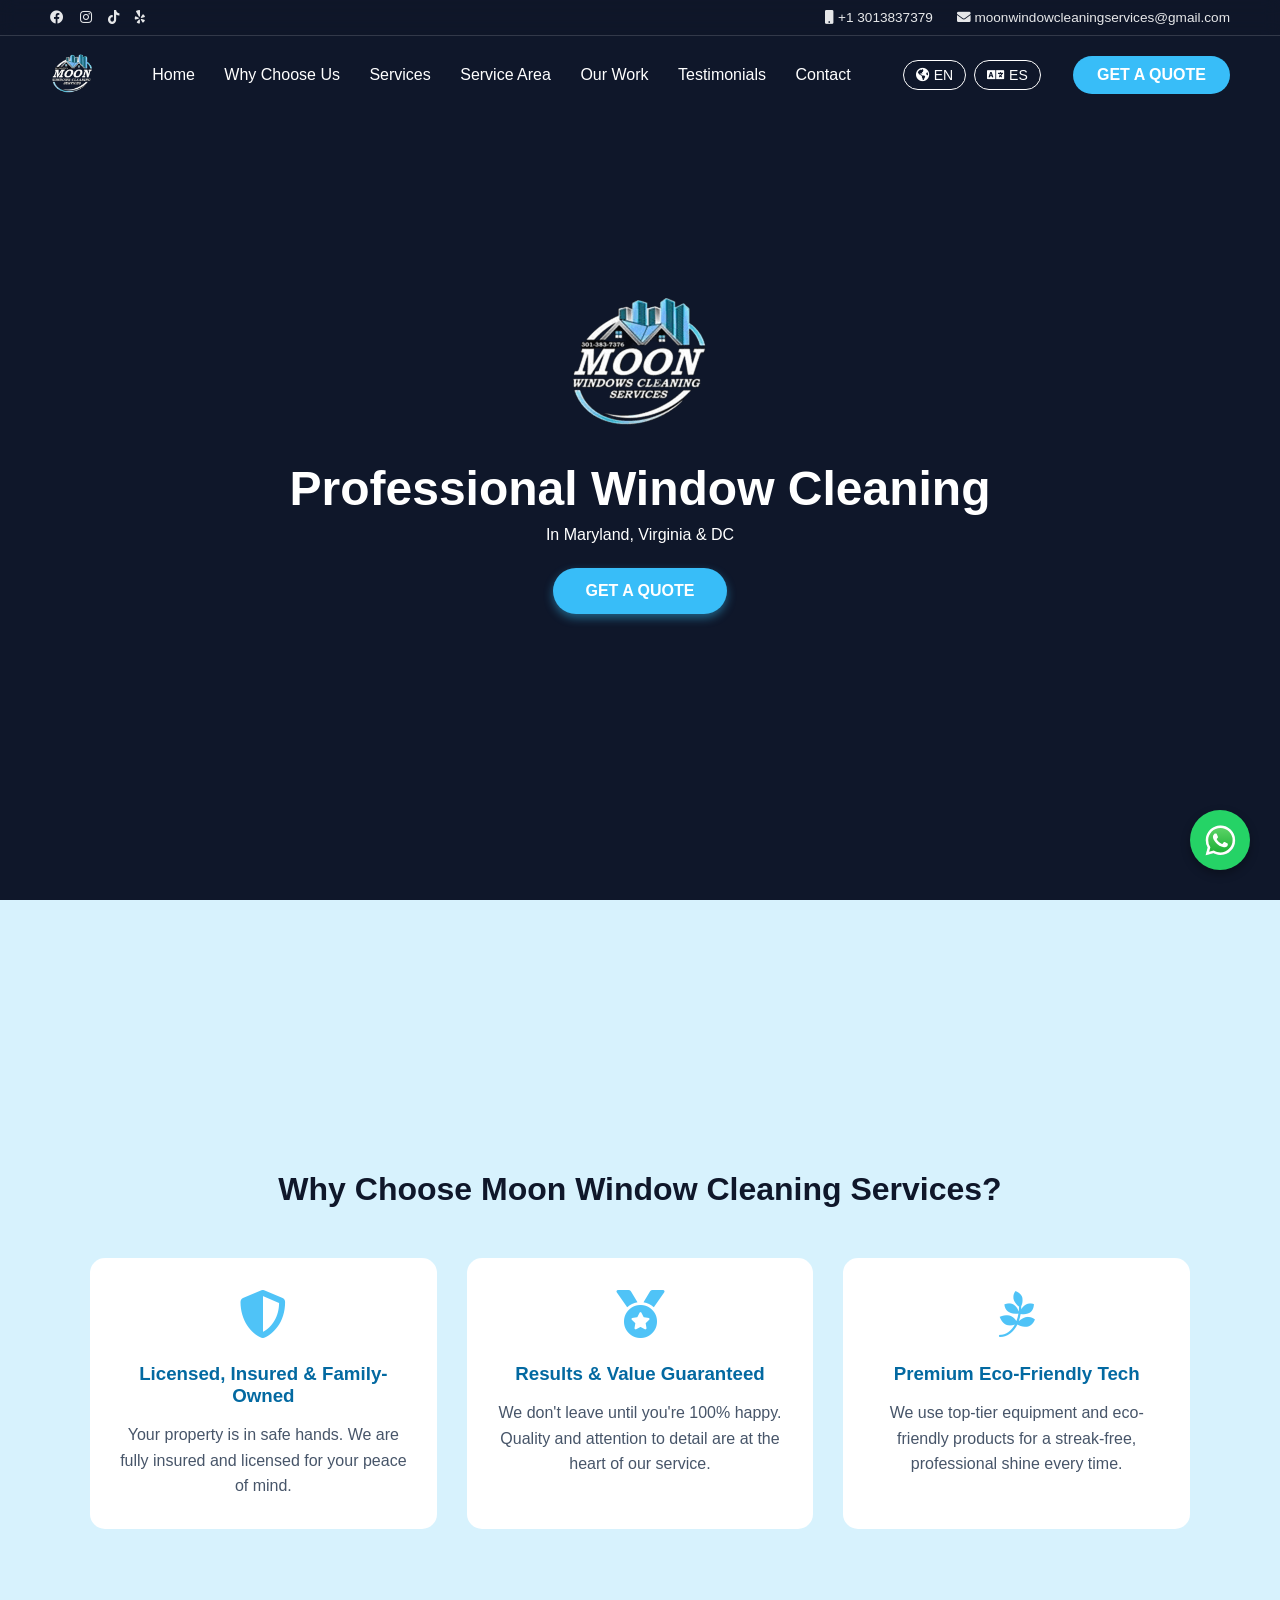
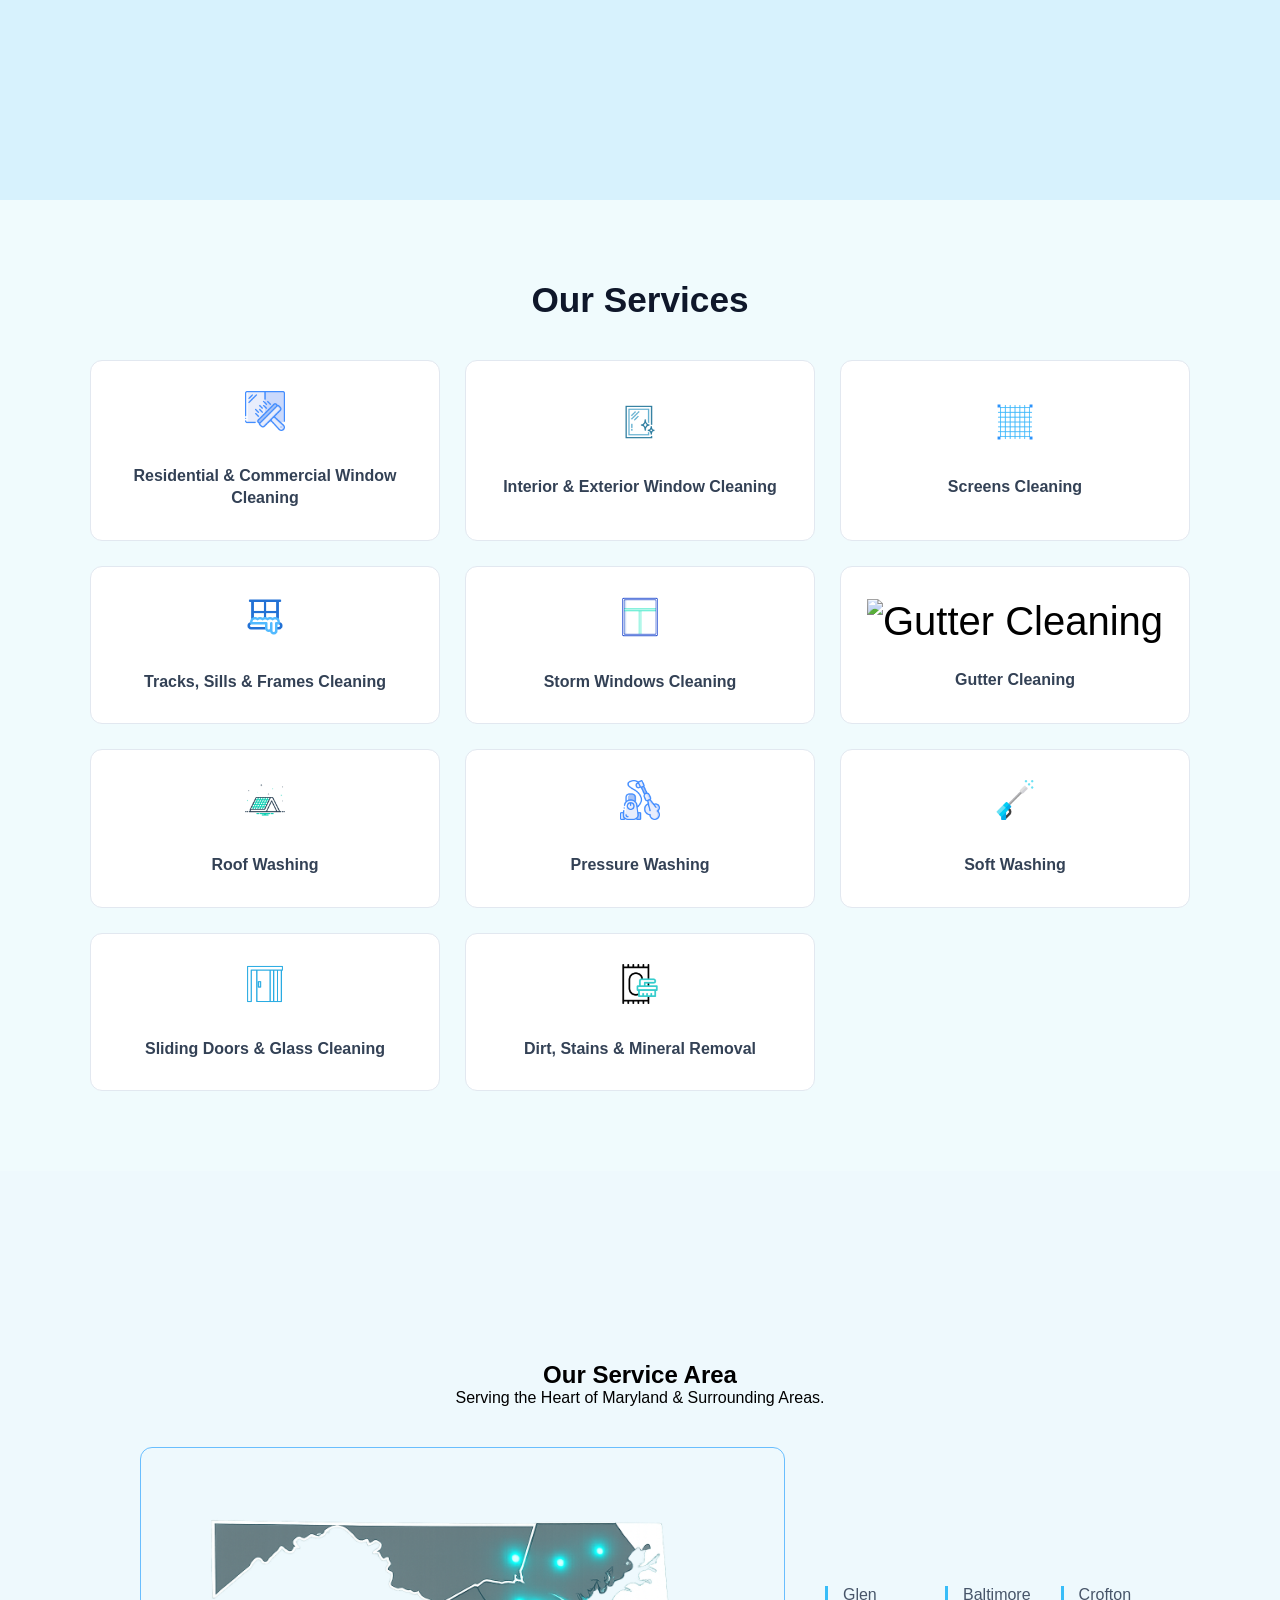
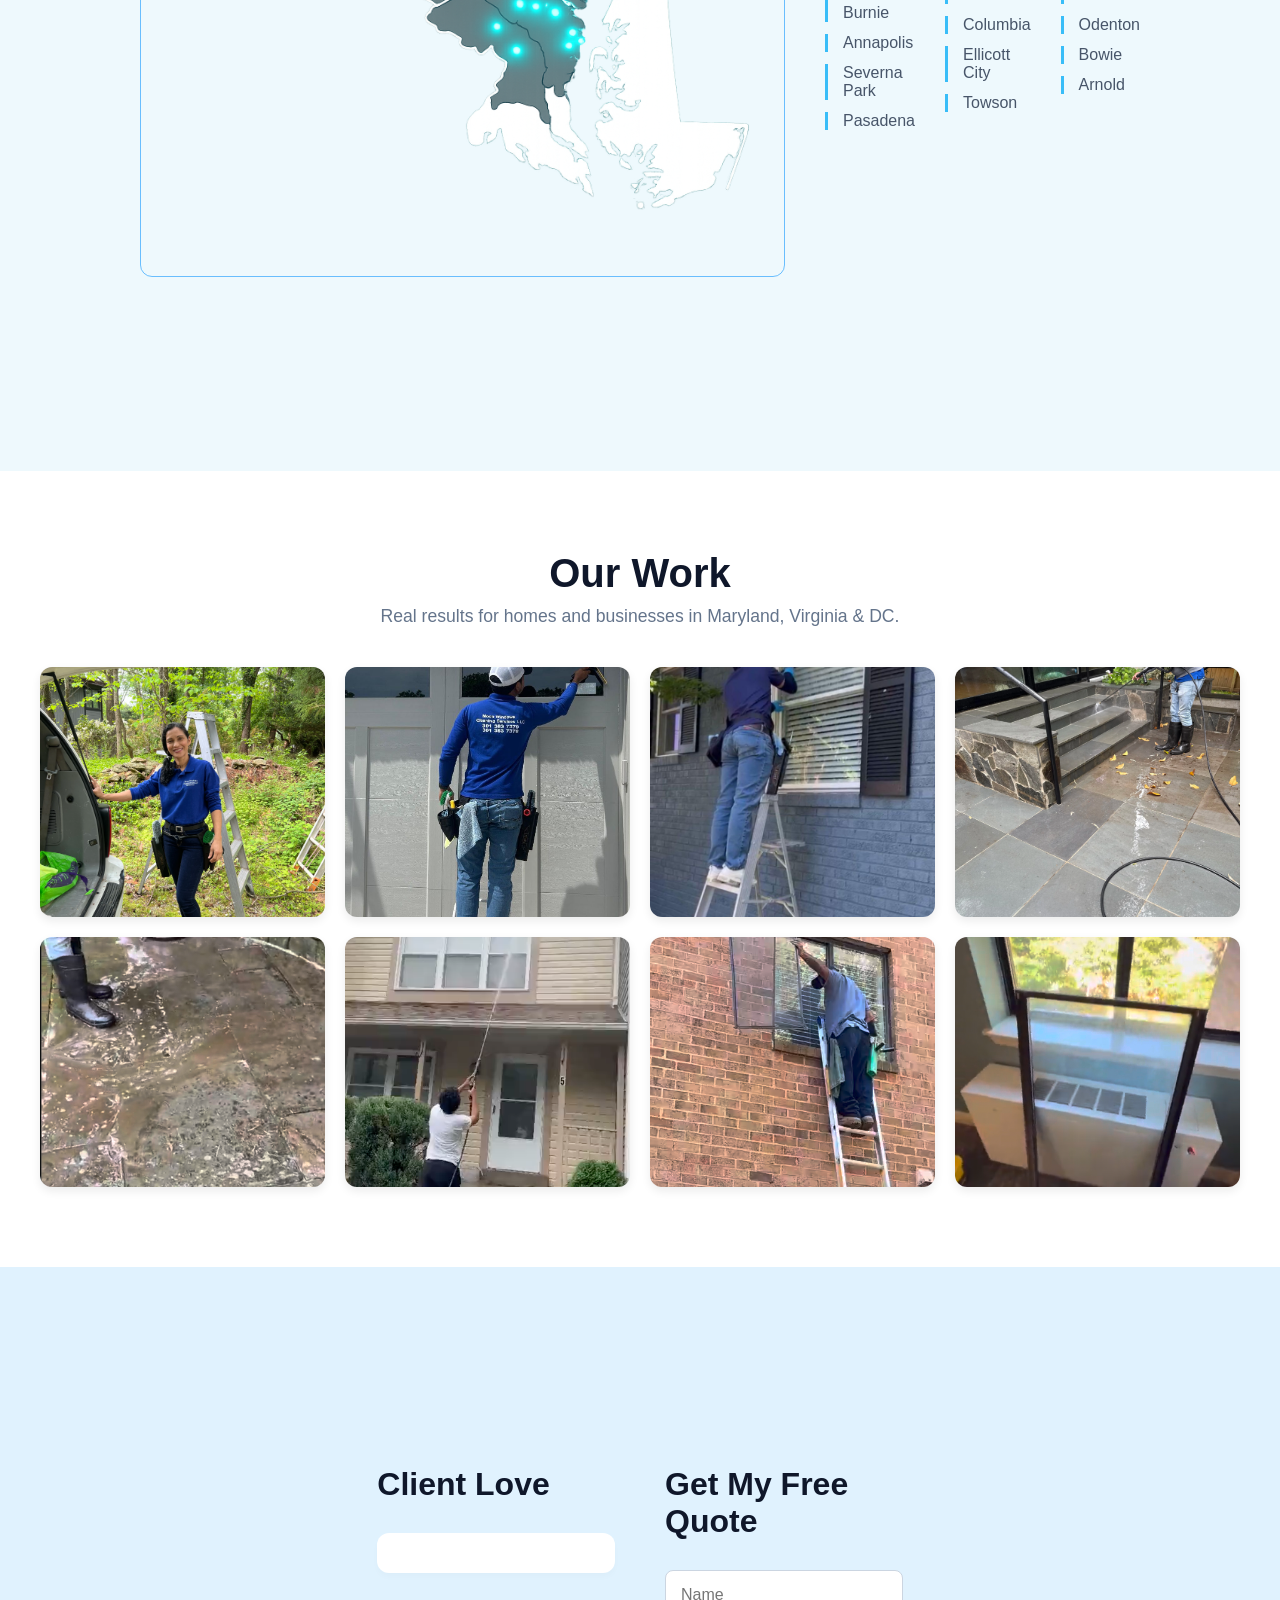
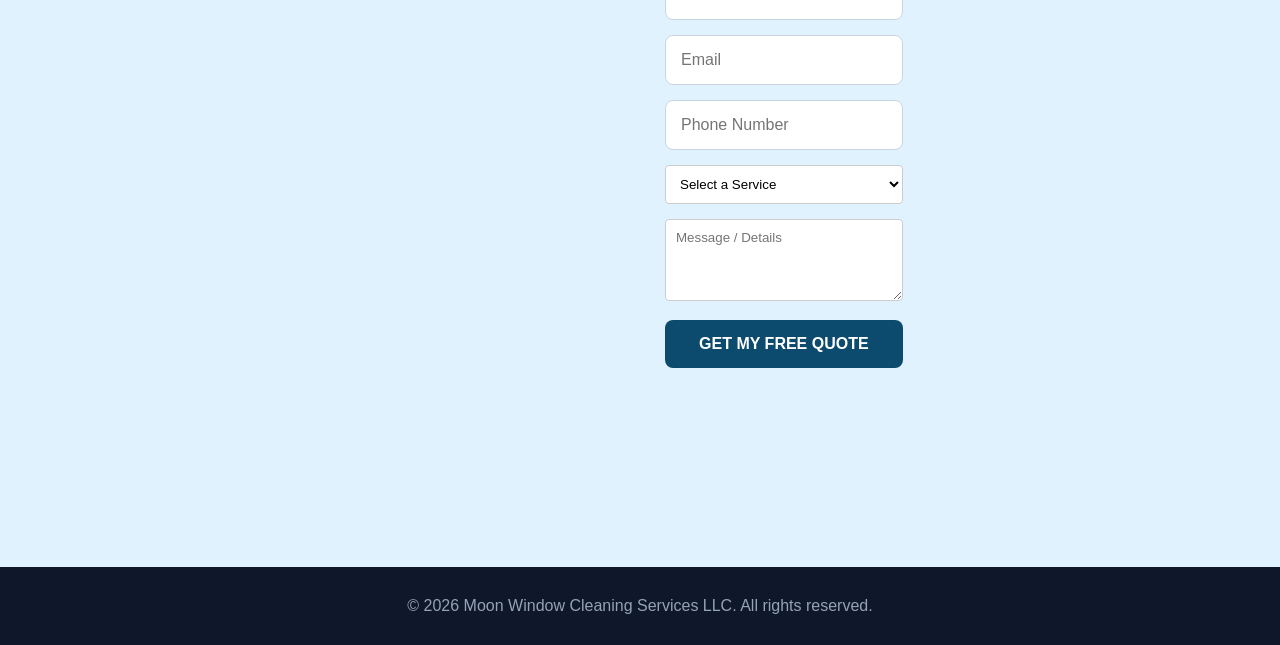
==== commit 27a36881: "Add multilingual support, SEO files, favicons and external JS modules" ====
--- a/moon-windows-v2/index.html
+++ b/moon-windows-v2/index.html
@@ -8,9 +8,25 @@
     <link rel="stylesheet" href="css/style.css">
     <link rel="stylesheet" href="css/fontawesome-free-5.15.4-web/css/all.min.css">
     <link rel="stylesheet" href="https://cdnjs.cloudflare.com/ajax/libs/animate.css/4.1.1/animate.min.css">
+    <link rel="canonical" href="https://moonwindowscleaningservices.com">
+    <link rel="icon" type="image/png" href="favicon-96x96.png" sizes="96x96" />
+    <link rel="icon" type="image/svg+xml" href="favicon.svg" />
+    <link rel="shortcut icon" href="favicon.ico" />
+    <link rel="apple-touch-icon" sizes="180x180" href="apple-touch-icon.png" />
+    <meta name="apple-mobile-web-app-title" content="Moon Windows Cleaning Services" />
+    <link rel="manifest" href="site.webmanifest" />
+    <script src="https://cdn.jsdelivr.net/npm/@emailjs/browser@4/dist/email.min.js"></script>
     <meta name="description"
         content="Moon Windows Cleaning: Expert professional window cleaning, power washing, and gutter services in MD, VA, and DC. Licensed, insured, and 100% satisfaction guaranteed. Get your free quote today!">
-    <script type="text/javascript" src="https://cdnjs.cloudflare.com/ajax/libs/emailjs-com/3.2.0/email.min.js"></script>
+    <meta name="keywords"
+        content="window cleaning Maryland, window cleaning Virginia, pressure washing Maryland, gutter cleaning Maryland, window cleaners DC">
+
+    <meta property="og:title" content="Moon Window Cleaning Services">
+    <meta property="og:description" content="Professional Window Cleaning in Maryland, Virginia & DC">
+    <meta property="og:image" content="assets/images/logo.png">
+    <meta property="og:type" content="website">
+
+    
   
 </head>
 
@@ -36,56 +52,68 @@
 
     <header>
         <div class="logo"><a href="#home"><img src="assets/images/logo.png" alt="Moon Windows Cleaning Services Logo"></a></div>
-
         <div class="menu-toggle" id="mobile-menu">
             <i class="fas fa-bars"></i>
         </div>
         <!--NAVBAR  -->
         <nav id="nav-links">
-            <a href="#home">Home</a>
-            <a href="#about">Why Choose Us</a>
-            <a href="#services">Services</a>
-            <a href="#service-area">Service Area</a>
-            <a href="#gallery">Our Work</a>
-            <a href="#contact-testimonials">Testimonials</a>
-            <a href="#contact-testimonials">Contact</a>
+            <a href="#home" data-i18n="nav_home">Home</a>
+            <a href="#about" data-i18n="nav_about">Why Choose Us</a>
+            <a href="#services" data-i18n="nav_services">Services</a>
+            <a href="#service-area" data-i18n="nav_area">Service Area</a>
+            <a href="#gallery" data-i18n="nav_work">Our Work</a>
+            <a href="#contact-testimonials" data-i18n="nav_testimonials">Testimonials</a>
+            <a href="#contact-testimonials" data-i18n="nav_contact">Contact</a>
         </nav>
-        <a href="#contact-testimonials" class="btn-quote mobile-hide">GET A QUOTE</a>
+        <!--Language switcher  -->
+        <div class="language-switcher">
+            <button onclick="changeLanguage('en')">
+                <i class="fas fa-globe-americas"></i> EN
+            </button>
+        
+            <button onclick="changeLanguage('es')">
+                <i class="fas fa-language"></i> ES
+            </button>
+        </div>
+
+        <a href="#contact-testimonials" class="btn-quote mobile-hide" data-i18n="btn_quote">
+            GET A QUOTE
+        </a>
     </header>
-
+    <!--Hero section  -->
     <section id="home" class="hero">
         
-        <video autoplay muted loop playsinline class="video-background">
+        <video autoplay muted loop playsinline preload="metadata" class="video-background">
             <source src="assets/video/hero-video3_galeria.mp4" type="video/mp4">
         </video>
         <div class="hero-content">
-            <img src="assets/images/logo.png" alt="Moon Windows Logo" class="main-logo">
-            <h1 id="hero-title" class="animate__animated">Professional Window Cleaning</h1>
-            <p>In Maryland, Virginia & DC</p>
-            <a href="#contact-testimonials" class="btn-main jump-link">GET A QUOTE</a>
+            <img src="assets/images/logo.png" alt="Moon Windows Cleaning Services Logo" class="main-logo">
+            <h1 id="hero-title" data-i18n="hero_title" class="animate__animated">Professional Window Cleaning</h1>
+            <p data-i18n="hero_subtitle">In Maryland, Virginia & DC</p>
+            <a href="#contact-testimonials"  data-i18n="btn_quote" class="btn-main jump-link">GET A QUOTE</a>
         </div>
         
         
     </section>
 <!-- why choose us section -->
     <section id="about" class="why-choose-us">
-        <h2>Why Choose </BR> Moon Window Cleaning Services?</h2>
+        <h2 data-i18n="why_title">Why Choose</BR> Moon Window Cleaning Services?</h2>
         <div class="benefits-container">
             <div class="benefit-card">
                 <div class="benefit-icon"><i class="fas fa-shield-alt"></i></div>
-                <h3>Licensed, Insured & Family-Owned</h3>
-                <p>Your property is in safe hands. We fully insured and licensed for your peace of mind.</p>
+                <h3 data-i18n="benefit1_title">Licensed, Insured & Family-Owned</h3>
+                <p data-i18n="benefit1_desc">Your property is in safe hands. We are fully insured and licensed for your peace of mind.</p>
             </div>
             <div class="benefit-card">
                 <div class="benefit-icon"><i class="fas fa-medal"></i></div>
-                <h3>Results & Value Guaranteed</h3>
-                <p>We don't leave until you're 100% happy. Quality and attention to detail are at the heart of our service.
+                <h3 data-i18n="benefit2_title">Results & Value Guaranteed</h3>
+                <p data-i18n="benefit2_desc">We don't leave until you're 100% happy. Quality and attention to detail are at the heart of our service.
                 </p>
             </div>
             <div class="benefit-card">
                 <div class="benefit-icon"><i class="fab fa-pagelines"></i></div>
-                <h3>Premium Eco-Friendly Tech</h3>
-                <p>We use top-tier equipment and eco-friendly products for a streak-free, professional shine every time.</p>
+                <h3 data-i18n="benefit3_title">Premium Eco-Friendly Tech</h3>
+                <p data-i18n="benefit3_desc">We use top-tier equipment and eco-friendly products for a streak-free, professional shine every time.</p>
             </div>
         </div>
     </section>
@@ -93,50 +121,50 @@
 
 <!-- Our Services -->
 <section id="services" class="services-section">
-    <h2>Our Services</h2>
+    <h2 data-i18n="services_title">Our Services</h2>
     <div class="services-grid">
         <div class="service-card animate__animated" data-service="residential-commercial">
-            <div class="icon"><img src="assets/icons/ventana.png" alt="" class="service-icon"></div>
+            <div class="icon"><img src="assets/icons/ventana.png" alt="Residential & Commercial Window Cleaning" class="service-icon"></div>
             <h3>Residential & Commercial Window Cleaning</h3>
         </div>
         <div class="service-card" data-service="interior-exterior">
-            <div class="icon"><img src="assets/icons/ventana2.png" alt="" class="service-icon"></div>
+            <div class="icon"><img src="assets/icons/ventana2.png" alt="Interior & Exterior Window Cleaning" class="service-icon"></div>
             <h3>Interior & Exterior Window Cleaning</h3>
         </div>
         <div class="service-card" data-service="screens-cleaning">
-            <div class="icon"><img src="assets/icons/red.png" alt="" class="service-icon"></div>
+            <div class="icon"><img src="assets/icons/red.png" alt="Screens Cleaning" class="service-icon"></div>
             <h3>Screens Cleaning</h3>
         </div>
         <div class="service-card" data-service="tracks-sills">
-            <div class="icon"><img src="assets/icons/marco.png" alt="" class="service-icon"></div>
+            <div class="icon"><img src="assets/icons/marco.png" alt="Tracks, Sills & Frames Cleaning" class="service-icon"></div>
             <h3>Tracks, Sills & Frames Cleaning</h3>
         </div>
         <div class="service-card" data-service="storm-windows">
-            <div class="icon"><img src="assets/icons/storm.png" alt="" class="service-icon"></div>
+            <div class="icon"><img src="assets/icons/storm.png" alt="Storm Windows Cleaning" class="service-icon"></div>
             <h3>Storm Windows Cleaning</h3>
         </div>
         <div class="service-card" data-service="gutter-cleaning">
-            <div class="icon"><img src="assets/icons/gutter.png" alt="" class="service-icon"></div>
+            <div class="icon"><img src="assets/icons/gutter.png" alt="Gutter Cleaning" class="service-icon"></div>
             <h3>Gutter Cleaning</h3>
         </div>
         <div class="service-card" data-service="roof-washing">
-            <div class="icon"><img src="assets/icons/roof.png" alt="" class="service-icon"></div>
+            <div class="icon"><img src="assets/icons/roof.png" alt="Roof Washing" class="service-icon"></div>
             <h3>Roof Washing</h3>
         </div>
         <div class="service-card" data-service="pressure-washing">
-            <div class="icon"><img src="assets/icons/lavadora-a-presion.png" alt="" class="service-icon"></div>
+            <div class="icon"><img src="assets/icons/lavadora-a-presion.png" alt="Pressure Washing" class="service-icon"></div>
             <h3>Pressure Washing</h3>
         </div>
         <div class="service-card" data-service="soft-washing">
-            <div class="icon"><img src="assets/icons/soft-washing.png" alt="" class="service-icon"></div>
+            <div class="icon"><img src="assets/icons/soft-washing.png" alt="Soft Washing" class="service-icon"></div>
             <h3>Soft Washing</h3>
         </div>
         <div class="service-card" data-service="sliding-doors">
-            <div class="icon"><img src="assets/icons/sliding-door.png" alt="" class="service-icon"></div>
+            <div class="icon"><img src="assets/icons/sliding-door.png" alt="Sliding Doors & Glass Cleaning" class="service-icon"></div>
             <h3>Sliding Doors & Glass Cleaning</h3>
         </div>
         <div class="service-card" data-service="dirt-stains">
-            <div class="icon"><img src="assets/icons/suciedad.png" alt="" class="service-icon"></div>
+            <div class="icon"><img src="assets/icons/suciedad.png" alt="Dirt, Stains & Mineral Removal" class="service-icon"></div>
             <h3>Dirt, Stains & Mineral Removal</h3>
         </div>
     </div>
@@ -146,8 +174,8 @@
 
 <!-- Our Service Area section -->
 <section id="service-area" class="service-area-section">
-    <h2>Our Service Area</h2>
-    <p>Serving the Heart of Maryland & Surrounding Areas.</p>
+    <h2 data-i18n="service_area_title">Our Service Area</h2>
+    <p data-i18n="service_area_desc">Serving the Heart of Maryland & Surrounding Areas.</p>
 
     <div class="area-container">
         <div class="map-box">
@@ -181,8 +209,8 @@
 <!-- =============== GALLERY SECTION =============== -->
 <section id="gallery" class="gallery-section">
     <div class="gallery-container">
-        <h2>Our Work</h2>
-        <p>Real results for homes and businesses in Maryland, Virginia & DC.</p>
+        <h2 data-i18n="gallery_title">Our Work</h2>
+        <p data-i18n="gallery_desc">Real results for homes and businesses in Maryland, Virginia & DC.</p>
 
         <div class="image-grid">
             <!-- Reemplaza los src con las mejores fotos del cliente -->
@@ -221,32 +249,30 @@
     <div class="footer-container">
 
         <div class="testimonials-block">
-            <h2>Client Love</h2>
+            <h2 data-i18n="testimonials_title">Client Love</h2>
 
             <div class="review-card">
-                <!-- Elfsight Google Reviews | Untitled Google Reviews -->
-                <script src="https://elfsightcdn.com/platform.js" async></script>
                 <div class="elfsight-app-5b784b85-bf8f-4563-8e89-c665b823de64 animar-al-scroll" data-elfsight-app-lazy></div>
             </div>
 
         </div>
 
         <div class="quote-form-block">
-            <h2>Get My Free Quote</h2>
+            <h2 data-i18n="quote_title">Get My Free Quote</h2>
             <form action="#" method="POST" class="quote-form">
                 <div class="input-group">
-                    <input type="text" id="name" name="name" placeholder="Name" required>
-                </div>
-                <div class="input-group">
-                    <input type="email" id="email" name="email" placeholder="Email" required>
-                </div>
-                <div class="input-group">
-                    <input type="tel" id="phone" name="phone" placeholder="Phone Number" required>
+                    <input type="text" id="name" name="name" placeholder="Name" data-i18n="placeholder_name" required>
+                </div>
+                <div class="input-group">
+                    <input type="email" id="email" name="email" placeholder="Email" data-i18n="placeholder_email" required>
+                </div>
+                <div class="input-group">
+                    <input type="tel" id="phone" name="phone" placeholder="Phone Number" data-i18n="placeholder_phone" required>
                 </div>
                 <div class="input-group">
                     <select id="service" name="service" required
                         style="width: 100%; padding: 10px; border-radius: 4px; border: 1px solid #ccc; background: white;">
-                        <option value="" disabled selected>Select a Service</option>
+                        <option value="" disabled selected data-i18n="select_service">Select a Service</option>
                         <option value="Residential & Commercial Window Cleaning">Residential & Commercial Window Cleaning</option>
                         <option value="Interior & Exterior Window Cleaning">Interior & Exterior Window Cleaning</option>
                         <option value="Screens Cleaning">Screens Cleaning</option>
@@ -258,15 +284,15 @@
                         <option value="Soft Washing">Soft Washing</option>
                         <option value="Sliding Doors & Glass Cleaning">Sliding Doors & Glass Cleaning</option>
                         <option value="Dirt, Stains & Mineral Removal">Dirt, Stains & Mineral Removal</option>
-                        <option value="Gutter Cover Installation">Gutter Cover Installation</option>
+                        
                 
                     </select>
                 </div>
                 <div class="input-group">
-                    <textarea id="message" name="message" placeholder="Message / Details" rows="4"
+                    <textarea id="message" name="message" placeholder="Message / Details" rows="4" data-i18n="placeholder_message"
                         style="width: 100%; padding: 10px; border-radius: 4px; border: 1px solid #ccc; font-family: inherit; resize: vertical;"></textarea>
                 </div>
-                <button type="submit" class="btn-submit">GET MY FREE QUOTE</button>
+                <button type="submit" data-i18n="btn_submit" class="btn-submit">GET MY FREE QUOTE</button>
             </form>
         </div>
 
@@ -282,7 +308,7 @@
 </a>
 
 <footer class="main-footer">
-    <p>&copy; 2026 Moon Window Cleaning Services LLC. All rights reserved.</p>
+    <p data-i18n="footer_text">&copy; 2026 Moon Window Cleaning Services LLC. All rights reserved.</p>
     
 </footer>
 
@@ -293,332 +319,18 @@
         <div class="modal-body">
             <img id="modal-icon" src="" alt="Service Icon">
             <h3 id="modal-title">Service Title</h3>
-            <p id="modal-desc">Detailed information about the service goes here.</p>
-            <a href="#contact-testimonials" class="btn-main modal-cta">Book This Service</a>
+            <p id="modal-desc"  data-i18n="modal_default_desc">Detailed information about the service goes here.</p>
+            <a href="#contact-testimonials" data-i18n="modal_book" class="btn-main modal-cta">Book This Service</a>
         </div>
     </div>
 </div>
 
 <!-- SDK de EmailJS -->
 
-<script type="text/javascript">
-    (function () {
-        emailjs.init({
-            publicKey: "ssi_ZXUvbImnEaPLl",
-        });
-    })();
-
-
-    // --- Captura Completa de Leads con EmailJS ---
-    const quoteForm = document.querySelector('.quote-form');
-    const btnSubmit = quoteForm ? quoteForm.querySelector('.btn-submit') : null;
-
-    if (quoteForm && btnSubmit) {
-        quoteForm.addEventListener('submit', function (event) {
-            event.preventDefault(); // Evita que la página se recargue
-
-            // Feedback visual en tu botón actual
-            const textoOriginal = btnSubmit.textContent;
-            btnSubmit.textContent = 'SENDING...';
-            btnSubmit.disabled = true;
-
-            // Tus IDs de EmailJS
-            const serviceID = 'service_9096evc';
-            const templateID = 'template_kdpnjwo';
-
-            // Enviamos todo el formulario completo
-            emailjs.sendForm(serviceID, templateID, this)
-                .then(() => {
-                    btnSubmit.textContent = textoOriginal;
-                    btnSubmit.disabled = false;
-
-                    alert('Thank you! Your request has been sent successfully. We will contact you soon.');
-                    quoteForm.reset(); // Limpia todos los campos nuevos y viejos
-                }, (err) => {
-                    btnSubmit.textContent = textoOriginal;
-                    btnSubmit.disabled = false;
-
-                    alert('Oops! Something went wrong. Please try again.');
-                    console.error('EmailJS Error:', err);
-                });
-        });
-    }
-
-</script>
-<script>
-    window.addEventListener('scroll', function () {
-        const header = document.querySelector('header');
-        // Cambia 40 por la altura exacta en píxeles de tu topbar
-        if (window.scrollY > 40) {
-            header.classList.add('scroll-active');
-        } else {
-            header.classList.remove('scroll-active');
-        }
-    });
-
-    
-    
-// Lista con los títulos que se van a ir alternando
-  const titulos = [
-        "Professional Window Cleaning",
-        "Commercial & Residential Services",
-        "Licensed & Insured Professionals",
-        "Best Quality"
-    ];
-
-    let indiceActual = 0;
-    const elementoTitulo = document.getElementById('hero-title');
-    const tiempoCambio = 4000;
-
-    // Aseguramos que el título inicial tenga la clase base al arrancar
-    elementoTitulo.classList.add('animate__animated', 'animate__fadeInUp');
-
-    setInterval(() => {
-        // 1. Quitamos la animación de entrada y agregamos la de salida
-        elementoTitulo.classList.remove('animate__fadeInUp');
-        elementoTitulo.classList.add('animate__fadeOutDown');
-
-        // 2. Escuchamos el final de la animación de salida
-        elementoTitulo.addEventListener('animationend', function cambiarTexto(e) {
-            // Filtramos para actuar únicamente sobre el fadeOut
-            if (e.animationName.includes('fadeOut')) {
-
-                // Avanzamos en el array de textos
-                indiceActual = (indiceActual + 1) % titulos.length;
-                elementoTitulo.textContent = titulos[indiceActual];
-
-                // 3. Quitamos la salida y activamos la entrada
-                elementoTitulo.classList.remove('animate__fadeOutDown');
-                elementoTitulo.classList.add('animate__fadeInUp');
-
-                // Limpiamos el listener para evitar duplicados en memoria
-                elementoTitulo.removeEventListener('animationend', cambiarTexto);
-            }
-        });
-
-    }, tiempoCambio);
-
-
-//Modal ///  
-
-// Base de datos de información detallada por servicio
-    const infoServicios = {
-        "residential-commercial": {
-            title: "Residential & Commercial Window Cleaning",
-            desc: "Top-tier window cleaning tailored for both cozy homes and commercial buildings. We ensure a spotless, streak-free shine using specialized tools and eco-friendly formulas.",
-            icon: "assets/icons/ventana.png"
-        },
-        "interior-exterior": {
-            title: "Interior & Exterior Window Cleaning",
-            desc: "A thorough, dual-action cleaning process. We carefully clean the inside of your windows without messing up your home, and wash the outside to remove tough environmental buildup.",
-            icon: "assets/icons/ventana2.png"
-        },
-        "screens-cleaning": {
-            title: "Screens Cleaning",
-            desc: "Don't let dirty screens ruin a fresh view. We remove, deep-clean, and rinse your window screens/mosquiteros to eliminate accumulated dust, pollen, and spiderwebs.",
-            icon: "assets/icons/red.png"
-        },
-        "tracks-sills": {
-            title: "Tracks, Sills & Frames Cleaning",
-            desc: "Windows aren't truly clean if the frames are dirty. We vacuum and scrub window tracks, sills, and frames to remove deep grime, mold, and bugs, ensuring smooth sliding operations.",
-            icon: "assets/icons/marco.png"
-        },
-        "storm-windows": {
-            title: "Storm Windows Cleaning",
-            desc: "Specialized maintenance for heavy-duty storm windows. We carefully disassemble, clean every layer of glass individually, and reinstall them perfectly to keep your property protected.",
-            icon: "assets/icons/storm.png"
-        },
-        "gutter-cleaning": {
-            title: "Gutter Cleaning",
-            desc: "Prevent severe water damage to your roof and foundation. We clear out all leaves, debris, and muck from your gutters and downspouts, ensuring optimal rain drainage.",
-            icon: "assets/icons/gutter.png"
-        },
-        "roof-washing": {
-            title: "Roof Washing",
-            desc: "Safely eliminate dark stains, moss, and algae from your roof. Our specialized soft-wash treatment sanitizes your shingles, extending your roof's lifespan and restoring curb appeal.",
-            icon: "assets/icons/roof.png"
-        },
-        "pressure-washing": {
-            title: "Pressure Washing",
-            desc: "Our high-pressure washing system effectively blasting away deep grease, mold, heavy dirt, and surface stains from hard surfaces like driveways, brick walls, and concrete patios.",
-            icon: "assets/icons/lavadora-a-presion.png"
-        },
-        "soft-washing": {
-            title: "Soft Washing",
-            desc: "A safe, low-pressure alternative to heavy pressure washing. Perfect for delicate exterior siding, stucco, and wood, using biodegradable solutions to destroy organic growth without damage.",
-            icon: "assets/icons/soft-washing.png"
-        },
-        "sliding-doors": {
-            title: "Sliding Doors & Glass Cleaning",
-            desc: "Get crystal-clear views on your heavy-traffic areas. We deeply clean large sliding doors, glass entries, and tracks, eliminating smudges, handprints, and pet smears completely.",
-            icon: "assets/icons/sliding-door.png"
-        },
-        "dirt-stains": {
-            title: "Dirt, Stains & Mineral Removal",
-            desc: "Hard water spots and stubborn mineral scaling can permanently etch glass. We use advanced, non-abrasive restoring compounds to erase tough acid rain spots and calcium stains.",
-            icon: "assets/icons/suciedad.png"
-        },
-        "gutter-cover": {
-            title: "Gutter Cover Installation",
-            desc: "Tired of cleaning gutters every season? We install high-quality gutter guards that block leaves, twigs, and debris while allowing rainwater to flow freely, reducing maintenance forever.",
-            icon: "assets/icons/gutter-cover.png"
-        }
-    };
-
-    const cards = document.querySelectorAll('.service-card');
-    const modal = document.getElementById('service-modal');
-    const modalContent = modal.querySelector('.modal-content');
-    const closeModal = document.querySelector('.modal-close');
-
-    const mTitle = document.getElementById('modal-title');
-    const mDesc = document.getElementById('modal-desc');
-    const mIcon = document.getElementById('modal-icon');
-
-    // Al dar clic en una tarjeta
-    cards.forEach(card => {
-        card.addEventListener('click', () => {
-            const serviceKey = card.getAttribute('data-service');
-            const info = infoServicios[serviceKey];
-
-            if (info) {
-                mTitle.textContent = info.title;
-                mDesc.textContent = info.desc;
-                mIcon.src = info.icon;
-
-                modal.classList.add('active');
-                // Re-ejecutamos la animación de entrada de animate.css
-                modalContent.classList.add('animate__zoomIn');
-            }
-        });
-    });
-
-    // Cerrar al dar clic en la X
-    closeModal.addEventListener('click', () => {
-        modal.classList.remove('active');
-    });
-
-    // Cerrar al dar clic en el fondo oscuro externo
-    modal.addEventListener('click', (e) => {
-        if (e.target === modal) {
-            modal.classList.remove('active');
-        }
-    });
-
-    // Al hacer click en el botón del modal "Book This Service", se cierra automáticamente
-    document.querySelector('.modal-cta').addEventListener('click', () => {
-        modal.classList.remove('active');
-    });
-    
-    // Cerrar el modal al presionar la tecla ESC
-        document.addEventListener('keydown', (e) => {
-            if (e.key === 'Escape' && modal.classList.contains('active')) {
-                modal.classList.remove('active');
-            }
-        });
-
-    // ========================================================
-    // LÓGICA PARA "BOOK THIS SERVICE" DESDE EL MODAL
-    // ========================================================
-    const modalCta = document.querySelector('.modal-cta');
-
-    if (modalCta) {
-        modalCta.addEventListener('click', function (e) {
-            
-            const modalTitleElement = document.querySelector('.modal h3') || document.querySelector('.modal-content h3');
-
-            if (modalTitleElement) {
-                const selectedService = modalTitleElement.textContent.trim();
-
-                // 2. Buscamos el select de tu formulario y le asignamos el servicio mapeado
-                const serviceSelect = document.getElementById('service');
-                if (serviceSelect) {
-                    serviceSelect.value = selectedService;
-                }
-            }
-
-            // 3. Cerramos el modal quitando tu clase 'active' para que se vea el desplazamiento suave
-            const modal = document.querySelector('.modal'); // Cambia '.modal' por tu clase exacta si es diferente
-            if (modal) {
-                modal.classList.remove('active');
-            }
-        });
-    }
-
-
-    
-// --- Lógica del Menú Móvil ---
-    const mobileMenuBtn = document.getElementById('mobile-menu');
-    const navLinksContainer = document.getElementById('nav-links');
-
-    // Abrir/Cerrar menú al tocar la hamburguesa
-    mobileMenuBtn.addEventListener('click', () => {
-        navLinksContainer.classList.toggle('active');
-
-        // Cambiar el ícono de hamburguesa a una 'X'
-        const icon = mobileMenuBtn.querySelector('i');
-        if (navLinksContainer.classList.contains('active')) {
-            icon.classList.remove('fa-bars');
-            icon.classList.add('fa-times');
-        } else {
-            icon.classList.remove('fa-times');
-            icon.classList.add('fa-bars');
-        }
-    });
-
-    // Cerrar el menú automáticamente al tocar un enlace
-    const navItems = navLinksContainer.querySelectorAll('a');
-    navItems.forEach(item => {
-        item.addEventListener('click', () => {
-            navLinksContainer.classList.remove('active');
-            const icon = mobileMenuBtn.querySelector('i');
-            icon.classList.remove('fa-times');
-            icon.classList.add('fa-bars');
-        });
-    });
-
-
-
-
-    // ==========================================
-    // LAZY LOADING PARA VIDEOS (Optimización de carga)
-    // ==========================================
-    document.addEventListener("DOMContentLoaded", function () {
-        // Seleccionamos todos los videos con la clase lazy-video
-        const lazyVideos = document.querySelectorAll("video.lazy-video");
-
-        // Verificamos que el navegador soporte IntersectionObserver (el 99% lo hace)
-        if ("IntersectionObserver" in window) {
-            const videoObserver = new IntersectionObserver(function (entries, observer) {
-                entries.forEach(function (videoEntry) {
-                    // Si el video entra en la pantalla del usuario
-                    if (videoEntry.isIntersecting) {
-                        const video = videoEntry.target;
-                        const source = video.querySelector("source");
-
-                        // Pasamos la ruta del data-src al src real para iniciar la descarga
-                        if (source && source.dataset.src) {
-                            source.src = source.dataset.src;
-                            video.load(); // Carga el video
-                            video.play(); // Lo reproduce automáticamente
-                        }
-
-                        // Dejamos de observar este video para ahorrar memoria
-                        videoObserver.unobserve(video);
-                    }
-                });
-            });
-
-            // Le decimos al radar que vigile cada uno de nuestros videos
-            lazyVideos.forEach(function (video) {
-                videoObserver.observe(video);
-            });
-        }
-    });
-
-</script>
-
-
-
+<script type="text/javascript" src="js/email.js"></script>
+<!-- Elfsight Google Reviews | Untitled Google Reviews -->
+<script src="https://elfsightcdn.com/platform.js" async></script>
+<script src="js/script.js"></script>
 
 
 
--- a/moon-windows-v2/css/style.css
+++ b/moon-windows-v2/css/style.css
@@ -103,6 +103,28 @@
     max-height: 45px;
     object-fit: contain;
     
+}
+
+.language-switcher {
+    display: flex;
+    gap: 8px;
+    margin-left: 20px;
+}
+
+.language-switcher button {
+    border: 1px solid #ffffff;
+    background: transparent;
+    color: #ffffff;
+    padding: 6px 12px;
+    border-radius: 20px;
+    cursor: pointer;
+    font-size: 14px;
+    transition: all .3s ease;
+}
+
+.language-switcher button:hover {
+    background: #ffffff;
+    color: #0d6efd;
 }
 
 /* --- Botón del menú oculto en escritorio --- */
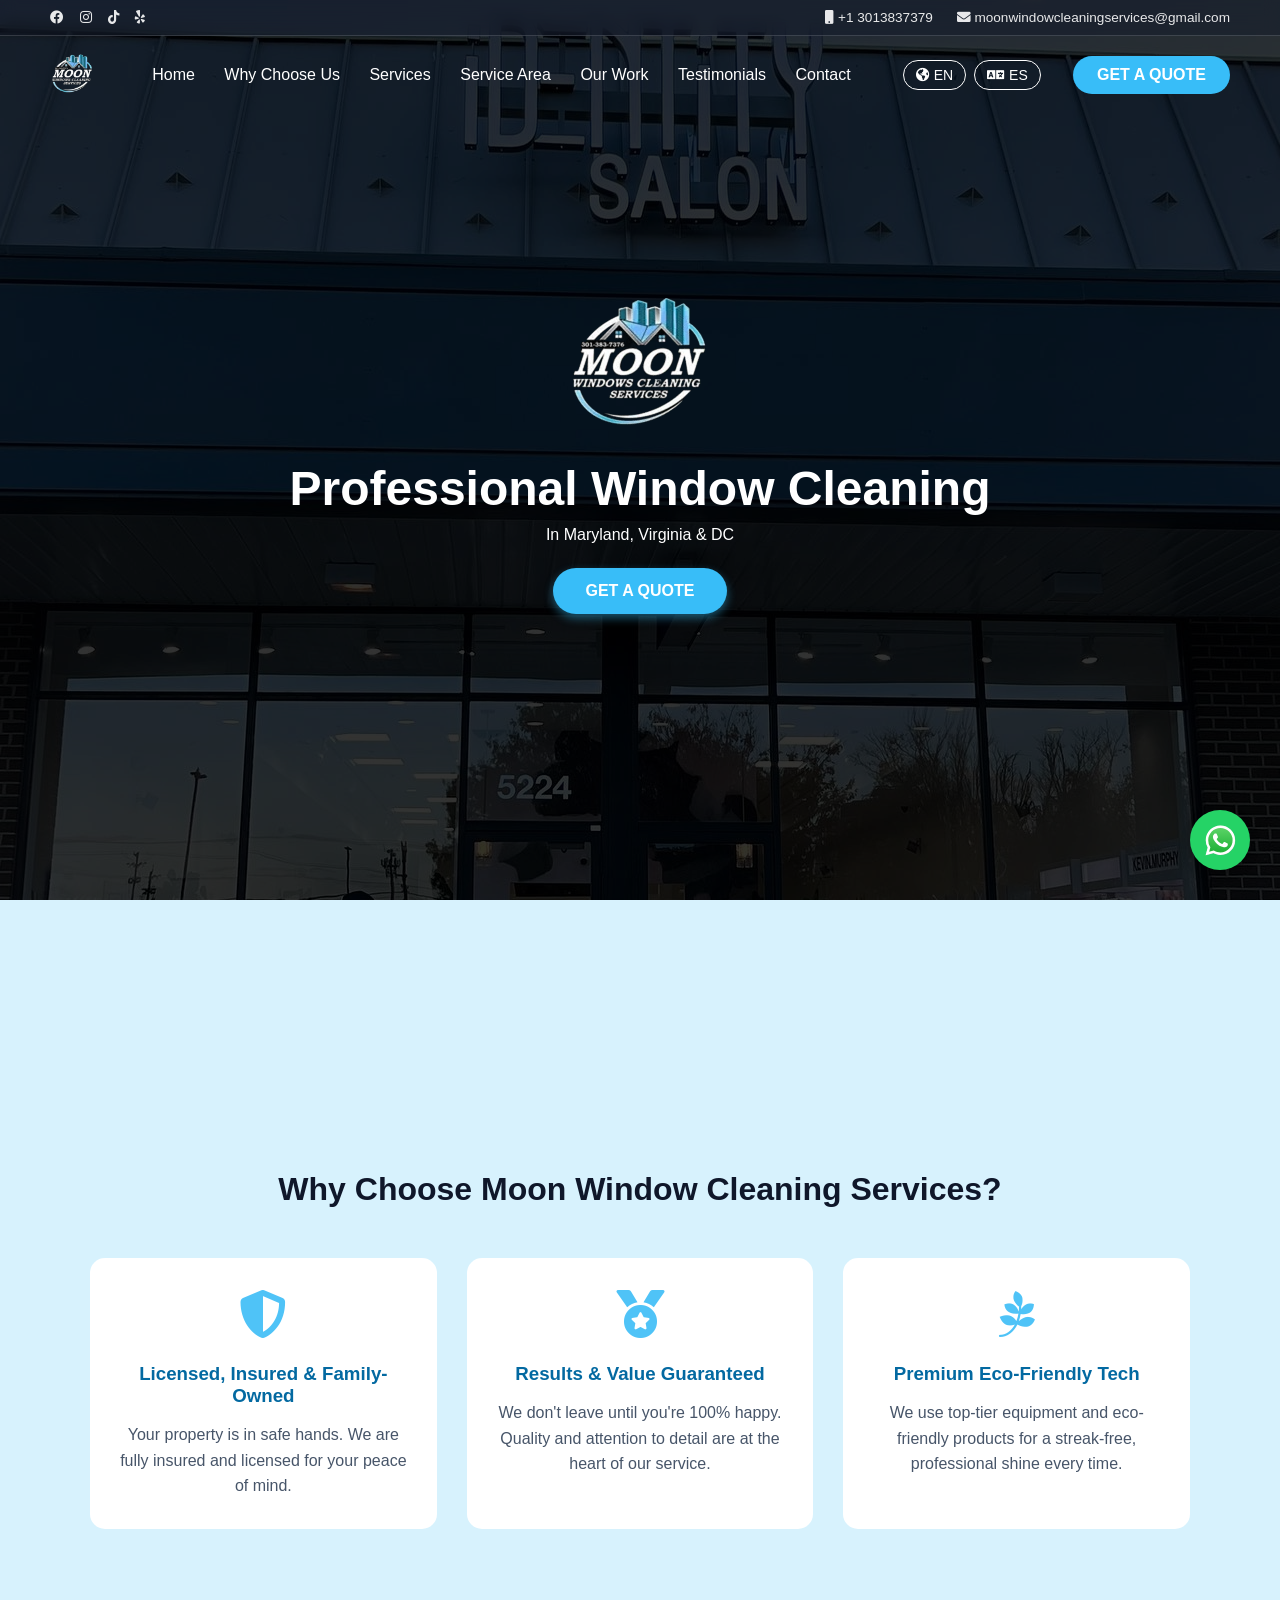
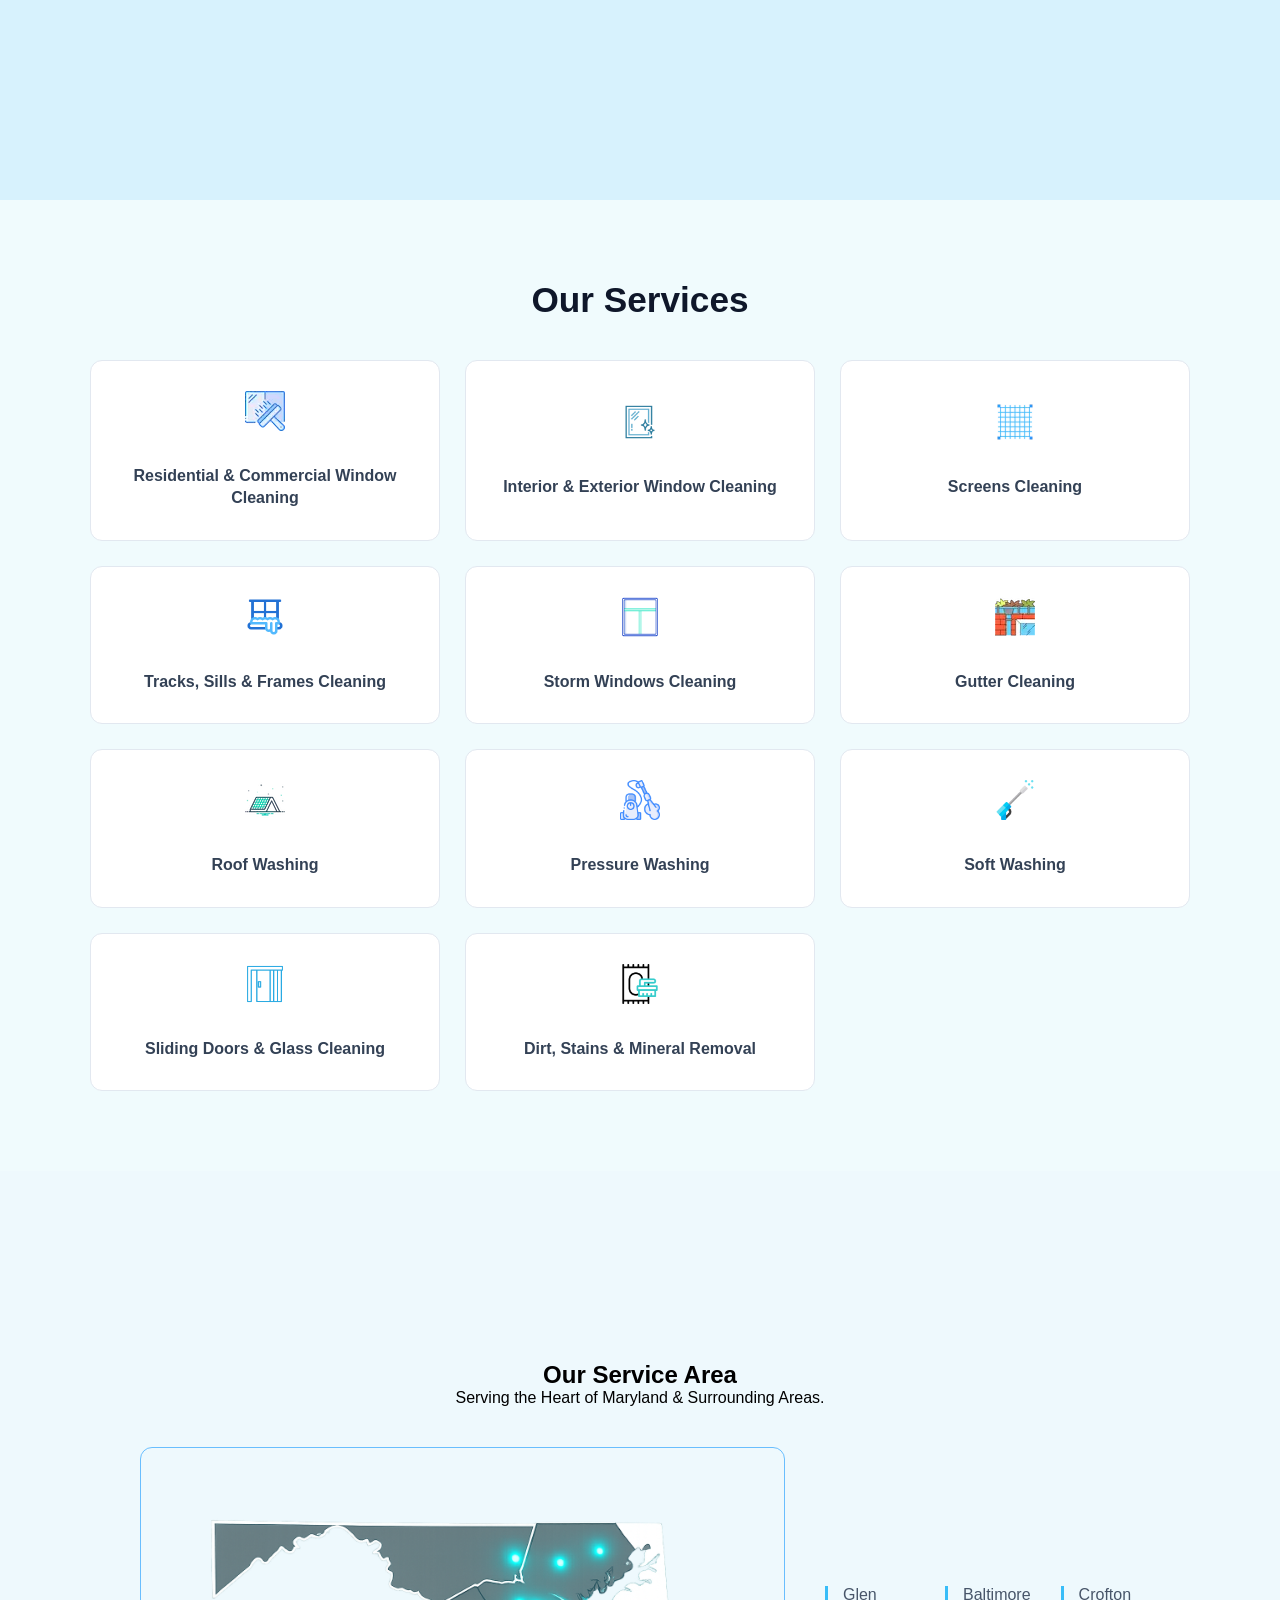
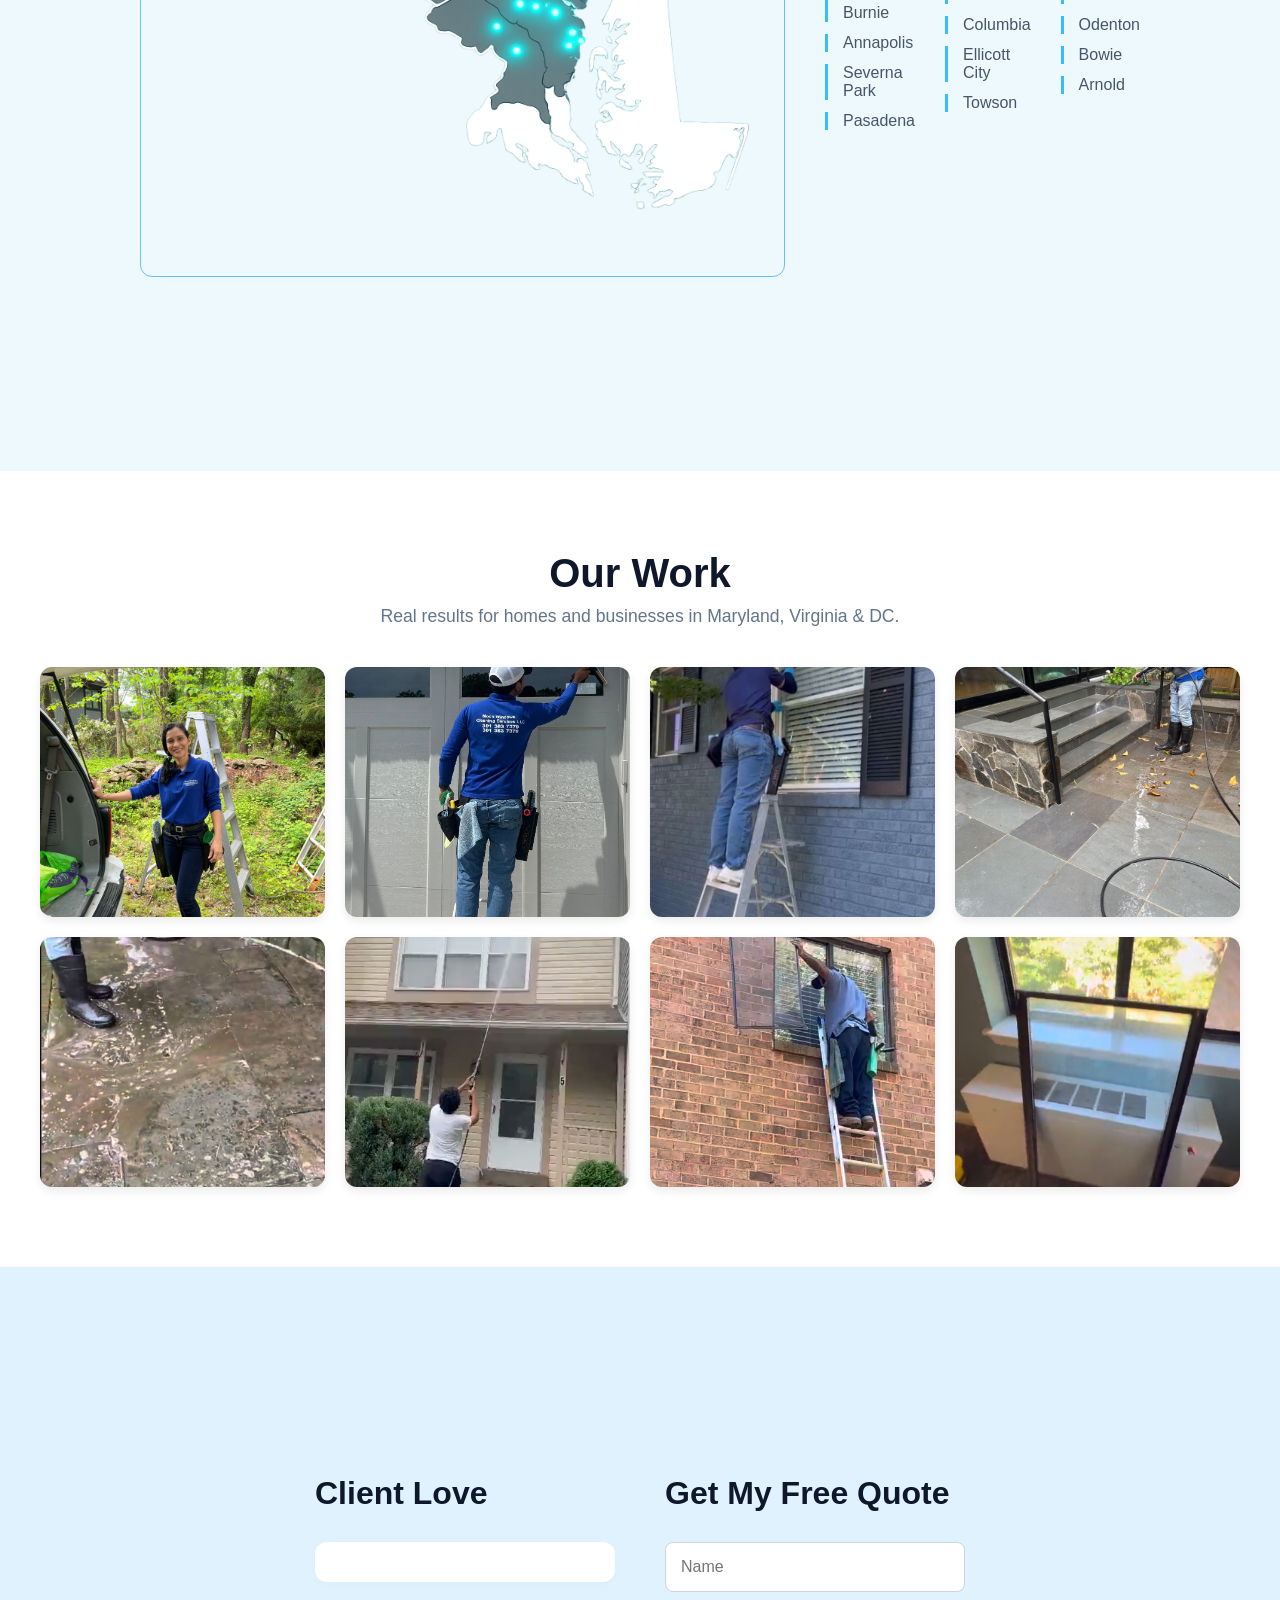
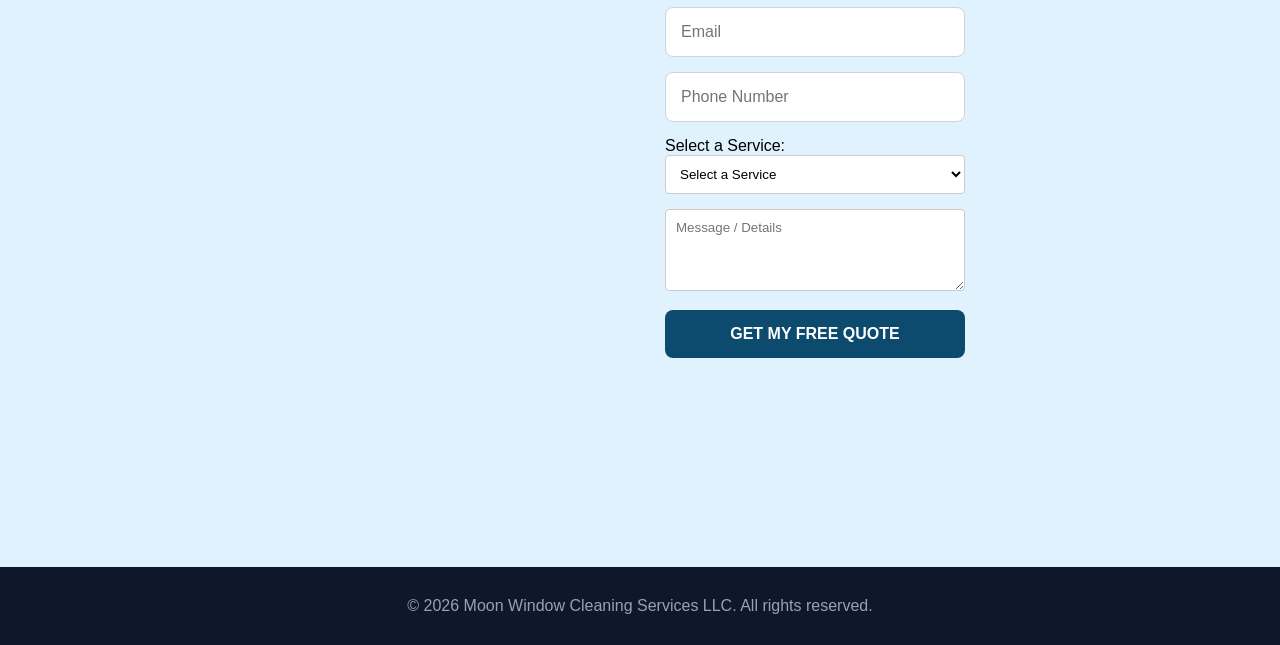
==== commit b1afabe1: "Optimize images to WebP and update references" ====
--- a/moon-windows-v2/index.html
+++ b/moon-windows-v2/index.html
@@ -26,19 +26,47 @@
     <meta property="og:image" content="assets/images/logo.png">
     <meta property="og:type" content="website">
 
-    
+    <script type="application/ld+json">
+    {
+      "@context": "https://schema.org",
+      "@type": "WindowCleaningService",
+      "name": "Moon Window Cleaning Services",
+      "image": "https://moonwindowscleaningservices.com/assets/images/logo.png",
+      "telephony": "+13013837379",
+      "email": "moonwindowcleaningservices@gmail.com",
+      "address": {
+        "@type": "PostalAddress",
+        "addressRegion": "MD",
+        "addressCountry": "US"
+      },
+      "geo": {
+        "@type": "GeoCircle",
+        "geoMidpoint": {
+          "@type": "GeoCoordinates",
+          "latitude": 39.1412, 
+          "longitude": -77.2078
+        },
+        "geoRadius": "50000"
+      },
+      "areaServed": ["Maryland", "Virginia", "Washington DC"],
+      "priceRange": "$$"
+    }
+    </script>
   
 </head>
 
 <body>
+    <div id="preloader">
+        <div class="spinner"></div>
+    </div>
     <!--TOP BAR  -->
     <div class="top-bar">
         <div class="top-bar-left">
-            <a href="https://www.facebook.com/profile.php?id=100093185883239"><i class="fab fa-facebook"></i></a>
-            <a href="https://www.instagram.com/moonwindowscleaning/"><i class="fab fa-instagram"></i></a>
-            <a href="https://www.tiktok.com/@moonwindowscleaning"><i class="fab fa-tiktok"></i></a>
-            <a href="https://www.yelp.com/biz/moon-windows-cleaning-services-montgomery-village?osq=moon+windows+cleaning+services"><i class="fab fa-yelp"></i></a>
-            <a href="https://linktr.ee/moonwindowscleaning?utm_source=linktree_profile_share&ltsid=a52dbff6-62fa-47d2-b990-9f69bb21cef3"><i class="fab fa-linktree"></i></a>
+            <a href="https://www.facebook.com/profile.php?id=100093185883239" aria-label="Facebook Moon Windows Cleaning services"><i class="fab fa-facebook"></i></a>
+            <a href="https://www.instagram.com/moonwindowscleaning/"><i class="fab fa-instagram" aria-label="Instagram Moon Windows Cleaning services"></i></a>
+            <a href="https://www.tiktok.com/@moonwindowscleaning" aria-label="tiktok Moon Windows Cleaning services"><i class="fab fa-tiktok"></i></a>
+            <a href="https://www.yelp.com/biz/moon-windows-cleaning-services-montgomery-village?osq=moon+windows+cleaning+services" aria-label="yelp Moon Windows Cleaning services"><i class="fab fa-yelp"></i></a>
+            <a href="https://linktr.ee/moonwindowscleaning?utm_source=linktree_profile_share&ltsid=a52dbff6-62fa-47d2-b990-9f69bb21cef3" aria-label="linktree Moon Windows Cleaning services"><i class="fab fa-linktree"></i></a>
 
         </div>
         <div class="top-bar-right">
@@ -51,7 +79,7 @@
     </div><!--TOP BAR  -->
 
     <header>
-        <div class="logo"><a href="#home"><img src="assets/images/logo.png" alt="Moon Windows Cleaning Services Logo"></a></div>
+        <div class="logo"><a href="#home"><img src="assets/images/logo.webp" alt="Moon Windows Cleaning Services Logo"></a></div>
         <div class="menu-toggle" id="mobile-menu">
             <i class="fas fa-bars"></i>
         </div>
@@ -80,228 +108,246 @@
             GET A QUOTE
         </a>
     </header>
-    <!--Hero section  -->
-    <section id="home" class="hero">
-        
-        <video autoplay muted loop playsinline preload="metadata" class="video-background">
-            <source src="assets/video/hero-video3_galeria.mp4" type="video/mp4">
-        </video>
-        <div class="hero-content">
-            <img src="assets/images/logo.png" alt="Moon Windows Cleaning Services Logo" class="main-logo">
-            <h1 id="hero-title" data-i18n="hero_title" class="animate__animated">Professional Window Cleaning</h1>
-            <p data-i18n="hero_subtitle">In Maryland, Virginia & DC</p>
-            <a href="#contact-testimonials"  data-i18n="btn_quote" class="btn-main jump-link">GET A QUOTE</a>
-        </div>
-        
-        
-    </section>
-<!-- why choose us section -->
-    <section id="about" class="why-choose-us">
-        <h2 data-i18n="why_title">Why Choose</BR> Moon Window Cleaning Services?</h2>
-        <div class="benefits-container">
-            <div class="benefit-card">
-                <div class="benefit-icon"><i class="fas fa-shield-alt"></i></div>
-                <h3 data-i18n="benefit1_title">Licensed, Insured & Family-Owned</h3>
-                <p data-i18n="benefit1_desc">Your property is in safe hands. We are fully insured and licensed for your peace of mind.</p>
-            </div>
-            <div class="benefit-card">
-                <div class="benefit-icon"><i class="fas fa-medal"></i></div>
-                <h3 data-i18n="benefit2_title">Results & Value Guaranteed</h3>
-                <p data-i18n="benefit2_desc">We don't leave until you're 100% happy. Quality and attention to detail are at the heart of our service.
-                </p>
-            </div>
-            <div class="benefit-card">
-                <div class="benefit-icon"><i class="fab fa-pagelines"></i></div>
-                <h3 data-i18n="benefit3_title">Premium Eco-Friendly Tech</h3>
-                <p data-i18n="benefit3_desc">We use top-tier equipment and eco-friendly products for a streak-free, professional shine every time.</p>
-            </div>
-        </div>
-    </section>
-<!-- End why choose us section -->
-
-<!-- Our Services -->
-<section id="services" class="services-section">
-    <h2 data-i18n="services_title">Our Services</h2>
-    <div class="services-grid">
-        <div class="service-card animate__animated" data-service="residential-commercial">
-            <div class="icon"><img src="assets/icons/ventana.png" alt="Residential & Commercial Window Cleaning" class="service-icon"></div>
-            <h3>Residential & Commercial Window Cleaning</h3>
-        </div>
-        <div class="service-card" data-service="interior-exterior">
-            <div class="icon"><img src="assets/icons/ventana2.png" alt="Interior & Exterior Window Cleaning" class="service-icon"></div>
-            <h3>Interior & Exterior Window Cleaning</h3>
-        </div>
-        <div class="service-card" data-service="screens-cleaning">
-            <div class="icon"><img src="assets/icons/red.png" alt="Screens Cleaning" class="service-icon"></div>
-            <h3>Screens Cleaning</h3>
-        </div>
-        <div class="service-card" data-service="tracks-sills">
-            <div class="icon"><img src="assets/icons/marco.png" alt="Tracks, Sills & Frames Cleaning" class="service-icon"></div>
-            <h3>Tracks, Sills & Frames Cleaning</h3>
-        </div>
-        <div class="service-card" data-service="storm-windows">
-            <div class="icon"><img src="assets/icons/storm.png" alt="Storm Windows Cleaning" class="service-icon"></div>
-            <h3>Storm Windows Cleaning</h3>
-        </div>
-        <div class="service-card" data-service="gutter-cleaning">
-            <div class="icon"><img src="assets/icons/gutter.png" alt="Gutter Cleaning" class="service-icon"></div>
-            <h3>Gutter Cleaning</h3>
-        </div>
-        <div class="service-card" data-service="roof-washing">
-            <div class="icon"><img src="assets/icons/roof.png" alt="Roof Washing" class="service-icon"></div>
-            <h3>Roof Washing</h3>
-        </div>
-        <div class="service-card" data-service="pressure-washing">
-            <div class="icon"><img src="assets/icons/lavadora-a-presion.png" alt="Pressure Washing" class="service-icon"></div>
-            <h3>Pressure Washing</h3>
-        </div>
-        <div class="service-card" data-service="soft-washing">
-            <div class="icon"><img src="assets/icons/soft-washing.png" alt="Soft Washing" class="service-icon"></div>
-            <h3>Soft Washing</h3>
-        </div>
-        <div class="service-card" data-service="sliding-doors">
-            <div class="icon"><img src="assets/icons/sliding-door.png" alt="Sliding Doors & Glass Cleaning" class="service-icon"></div>
-            <h3>Sliding Doors & Glass Cleaning</h3>
-        </div>
-        <div class="service-card" data-service="dirt-stains">
-            <div class="icon"><img src="assets/icons/suciedad.png" alt="Dirt, Stains & Mineral Removal" class="service-icon"></div>
-            <h3>Dirt, Stains & Mineral Removal</h3>
-        </div>
-    </div>
-</section>
-<!-- End Our Services section -->
-
-
-<!-- Our Service Area section -->
-<section id="service-area" class="service-area-section">
-    <h2 data-i18n="service_area_title">Our Service Area</h2>
-    <p data-i18n="service_area_desc">Serving the Heart of Maryland & Surrounding Areas.</p>
-
-    <div class="area-container">
-        <div class="map-box">
-            <img src="assets/images/maryland-map.png" alt="Map of Maryland Service Area">
-        </div>
-
-        <div class="cities-list">
-            <ul>
-                <li>Glen Burnie</li>
-                <li>Annapolis</li>
-                <li>Severna Park</li>
-                <li>Pasadena</li>
-            </ul>
-            <ul>
-                <li>Baltimore</li>
-                <li>Columbia</li>
-                <li>Ellicott City</li>
-                <li>Towson</li>
-            </ul>
-            <ul>
-                <li>Crofton</li>
-                <li>Odenton</li>
-                <li>Bowie</li>
-                <li>Arnold</li>
-            </ul>
-        </div>
-    </div>
-</section>
-<!-- End Our Service Area section -->
-
-<!-- =============== GALLERY SECTION =============== -->
-<section id="gallery" class="gallery-section">
-    <div class="gallery-container">
-        <h2 data-i18n="gallery_title">Our Work</h2>
-        <p data-i18n="gallery_desc">Real results for homes and businesses in Maryland, Virginia & DC.</p>
-
-        <div class="image-grid">
-            <!-- Reemplaza los src con las mejores fotos del cliente -->
-            <div class="grid-item"><img src="assets/images/gallery-1.webp" alt="Window Cleaning Example 1"></div>
-            <div class="grid-item"><img src="assets/images/gallery-2.jpg" alt="Window Cleaning Example 2"></div>
-            <div class="grid-item"><img src="assets/images/gallery-3.jpg" alt="Window Cleaning Example 3"></div>
-            <div class="grid-item"><img src="assets/images/gallery-4.webp" alt="Window Cleaning Example 4"></div>
-            <div class="grid-item">
-                <video autoplay muted loop playsinline poster="assets/images/miniatura-1.png" class="lazy-video">
-                    <source data-src="assets/video/video_galeria.mp4" type="video/mp4">
-                </video>
-            </div>
-            <div class="grid-item">
-                <video autoplay muted loop playsinline poster="assets/images/miniatura-2.png" class="lazy-video">
-                    <source data-src="assets/video/cleaning2_galeria.mp4" type="video/mp4">
-                </video>
-            </div>
-            <div class="grid-item">
-                <video autoplay muted loop playsinline poster="assets/images/miniatura-3.png" class="lazy-video">
-                    <source data-src="assets/video/cleaning3_galeria.mp4" type="video/mp4">
-                </video>
-            </div>
-            <div class="grid-item">
-                <video autoplay muted loop playsinline poster="assets/images/miniatura-4.png" class="lazy-video">
-                    <source data-src="assets/video/cleaning4_galeria.mp4" type="video/mp4">
-                </video>
-            </div>
-        </div>
-    </div>
-</section>
-
-
-<!-- contact-testimonials section -->
-
-<section id="contact-testimonials" class="footer-top-section">
-    <div class="footer-container">
-
-        <div class="testimonials-block">
-            <h2 data-i18n="testimonials_title">Client Love</h2>
-
-            <div class="review-card">
-                <div class="elfsight-app-5b784b85-bf8f-4563-8e89-c665b823de64 animar-al-scroll" data-elfsight-app-lazy></div>
-            </div>
-
-        </div>
-
-        <div class="quote-form-block">
-            <h2 data-i18n="quote_title">Get My Free Quote</h2>
-            <form action="#" method="POST" class="quote-form">
-                <div class="input-group">
-                    <input type="text" id="name" name="name" placeholder="Name" data-i18n="placeholder_name" required>
-                </div>
-                <div class="input-group">
-                    <input type="email" id="email" name="email" placeholder="Email" data-i18n="placeholder_email" required>
-                </div>
-                <div class="input-group">
-                    <input type="tel" id="phone" name="phone" placeholder="Phone Number" data-i18n="placeholder_phone" required>
-                </div>
-                <div class="input-group">
-                    <select id="service" name="service" required
-                        style="width: 100%; padding: 10px; border-radius: 4px; border: 1px solid #ccc; background: white;">
-                        <option value="" disabled selected data-i18n="select_service">Select a Service</option>
-                        <option value="Residential & Commercial Window Cleaning">Residential & Commercial Window Cleaning</option>
-                        <option value="Interior & Exterior Window Cleaning">Interior & Exterior Window Cleaning</option>
-                        <option value="Screens Cleaning">Screens Cleaning</option>
-                        <option value="Tracks, Sills & Frames Cleaning">Tracks, Sills & Frames Cleaning</option>
-                        <option value="Storm Windows Cleaning">Storm Windows Cleaning</option>
-                        <option value="Gutter Cleaning">Gutter Cleaning</option>
-                        <option value="Roof Washing">Roof Washing</option>
-                        <option value="Pressure Washing">Pressure Washing</option>
-                        <option value="Soft Washing">Soft Washing</option>
-                        <option value="Sliding Doors & Glass Cleaning">Sliding Doors & Glass Cleaning</option>
-                        <option value="Dirt, Stains & Mineral Removal">Dirt, Stains & Mineral Removal</option>
-                        
-                
-                    </select>
-                </div>
-                <div class="input-group">
-                    <textarea id="message" name="message" placeholder="Message / Details" rows="4" data-i18n="placeholder_message"
-                        style="width: 100%; padding: 10px; border-radius: 4px; border: 1px solid #ccc; font-family: inherit; resize: vertical;"></textarea>
-                </div>
-                <button type="submit" data-i18n="btn_submit" class="btn-submit">GET MY FREE QUOTE</button>
-            </form>
-        </div>
-
-        
-
-    </div>
-</section>
-<!-- contact-testimonials section -->
-
+<main>
+        <!--Hero section  -->
+        <section id="home" class="hero">
+        
+            <video autoplay muted loop playsinline poster="assets/images/bg_mobile.webp" preload="metadata"
+                class="video-background">
+                <source src="assets/video/hero-video3_galeria.mp4" type="video/mp4">
+            </video>
+            <div class="hero-content">
+                <img src="assets/images/logo.webp" alt="Moon Windows Cleaning Services Logo" class="main-logo">
+                <h1 id="hero-title" data-i18n="hero_title" class="animate__animated">Professional Window Cleaning</h1>
+                <p data-i18n="hero_subtitle">In Maryland, Virginia & DC</p>
+                <a href="#contact-testimonials" data-i18n="btn_quote" class="btn-main jump-link">GET A QUOTE</a>
+            </div>
+        
+        
+        </section>
+        <!-- why choose us section -->
+        <section id="about" class="why-choose-us">
+            <h2 data-i18n="why_title">Why Choose</BR> Moon Window Cleaning Services?</h2>
+            <div class="benefits-container">
+                <div class="benefit-card">
+                    <div class="benefit-icon"><i class="fas fa-shield-alt"></i></div>
+                    <h3 data-i18n="benefit1_title">Licensed, Insured & Family-Owned</h3>
+                    <p data-i18n="benefit1_desc">Your property is in safe hands. We are fully insured and licensed for your
+                        peace of mind.</p>
+                </div>
+                <div class="benefit-card">
+                    <div class="benefit-icon"><i class="fas fa-medal"></i></div>
+                    <h3 data-i18n="benefit2_title">Results & Value Guaranteed</h3>
+                    <p data-i18n="benefit2_desc">We don't leave until you're 100% happy. Quality and attention to detail are at
+                        the heart of our service.
+                    </p>
+                </div>
+                <div class="benefit-card">
+                    <div class="benefit-icon"><i class="fab fa-pagelines"></i></div>
+                    <h3 data-i18n="benefit3_title">Premium Eco-Friendly Tech</h3>
+                    <p data-i18n="benefit3_desc">We use top-tier equipment and eco-friendly products for a streak-free,
+                        professional shine every time.</p>
+                </div>
+            </div>
+        </section>
+        <!-- End why choose us section -->
+        
+        <!-- Our Services -->
+        <section id="services" class="services-section">
+            <h2 data-i18n="services_title">Our Services</h2>
+            <div class="services-grid">
+                <div class="service-card animate__animated" data-service="residential-commercial">
+                    <div class="icon"><img src="assets/icons/ventana.webp" alt="Residential & Commercial Window Cleaning"
+                            class="service-icon"></div>
+                    <h3>Residential & Commercial Window Cleaning</h3>
+                </div>
+                <div class="service-card" data-service="interior-exterior">
+                    <div class="icon"><img src="assets/icons/ventana2.webp" alt="Interior & Exterior Window Cleaning"
+                            class="service-icon"></div>
+                    <h3>Interior & Exterior Window Cleaning</h3>
+                </div>
+                <div class="service-card" data-service="screens-cleaning">
+                    <div class="icon"><img src="assets/icons/red.webp" alt="Screens Cleaning" class="service-icon"></div>
+                    <h3>Screens Cleaning</h3>
+                </div>
+                <div class="service-card" data-service="tracks-sills">
+                    <div class="icon"><img src="assets/icons/marco.webp" alt="Tracks, Sills & Frames Cleaning"
+                            class="service-icon"></div>
+                    <h3>Tracks, Sills & Frames Cleaning</h3>
+                </div>
+                <div class="service-card" data-service="storm-windows">
+                    <div class="icon"><img src="assets/icons/storm.webp" alt="Storm Windows Cleaning" class="service-icon"></div>
+                    <h3>Storm Windows Cleaning</h3>
+                </div>
+                <div class="service-card" data-service="gutter-cleaning">
+                    <div class="icon"><img src="assets/icons/gutter.webp" alt="Gutter Cleaning" class="service-icon"></div>
+                    <h3>Gutter Cleaning</h3>
+                </div>
+                <div class="service-card" data-service="roof-washing">
+                    <div class="icon"><img src="assets/icons/roof.webp" alt="Roof Washing" class="service-icon"></div>
+                    <h3>Roof Washing</h3>
+                </div>
+                <div class="service-card" data-service="pressure-washing">
+                    <div class="icon"><img src="assets/icons/lavadora-a-presion.png" alt="Pressure Washing"
+                            class="service-icon"></div>
+                    <h3>Pressure Washing</h3>
+                </div>
+                <div class="service-card" data-service="soft-washing">
+                    <div class="icon"><img src="assets/icons/soft-washing.webp" alt="Soft Washing" class="service-icon"></div>
+                    <h3>Soft Washing</h3>
+                </div>
+                <div class="service-card" data-service="sliding-doors">
+                    <div class="icon"><img src="assets/icons/sliding-door.webp" alt="Sliding Doors & Glass Cleaning"
+                            class="service-icon"></div>
+                    <h3>Sliding Doors & Glass Cleaning</h3>
+                </div>
+                <div class="service-card" data-service="dirt-stains">
+                    <div class="icon"><img src="assets/icons/suciedad.webp" alt="Dirt, Stains & Mineral Removal"
+                            class="service-icon"></div>
+                    <h3>Dirt, Stains & Mineral Removal</h3>
+                </div>
+            </div>
+        </section>
+        <!-- End Our Services section -->
+        
+        
+        <!-- Our Service Area section -->
+        <section id="service-area" class="service-area-section">
+            <h2 data-i18n="service_area_title">Our Service Area</h2>
+            <p data-i18n="service_area_desc">Serving the Heart of Maryland & Surrounding Areas.</p>
+        
+            <div class="area-container">
+                <div class="map-box">
+                    <img src="assets/images/maryland-map.png" alt="Map of Maryland Service Area">
+                </div>
+        
+                <div class="cities-list">
+                    <ul>
+                        <li>Glen Burnie</li>
+                        <li>Annapolis</li>
+                        <li>Severna Park</li>
+                        <li>Pasadena</li>
+                    </ul>
+                    <ul>
+                        <li>Baltimore</li>
+                        <li>Columbia</li>
+                        <li>Ellicott City</li>
+                        <li>Towson</li>
+                    </ul>
+                    <ul>
+                        <li>Crofton</li>
+                        <li>Odenton</li>
+                        <li>Bowie</li>
+                        <li>Arnold</li>
+                    </ul>
+                </div>
+            </div>
+        </section>
+        <!-- End Our Service Area section -->
+        
+        <!-- =============== GALLERY SECTION =============== -->
+        <section id="gallery" class="gallery-section">
+            <div class="gallery-container">
+                <h2 data-i18n="gallery_title">Our Work</h2>
+                <p data-i18n="gallery_desc">Real results for homes and businesses in Maryland, Virginia & DC.</p>
+        
+                <div class="image-grid">
+                    <!-- Reemplaza los src con las mejores fotos del cliente -->
+                    <div class="grid-item"><img src="assets/images/gallery-1.webp" alt="Window Cleaning Example 1"></div>
+                    <div class="grid-item"><img src="assets/images/gallery-2.webp" alt="Window Cleaning Example 2"></div>
+                    <div class="grid-item"><img src="assets/images/gallery-3.webp" alt="Window Cleaning Example 3"></div>
+                    <div class="grid-item"><img src="assets/images/gallery-4.webp" alt="Window Cleaning Example 4"></div>
+                    <div class="grid-item">
+                        <video autoplay muted loop playsinline poster="assets/images/miniatura-1.png" class="lazy-video">
+                            <source data-src="assets/video/video_galeria.mp4" type="video/mp4">
+                        </video>
+                    </div>
+                    <div class="grid-item">
+                        <video autoplay muted loop playsinline poster="assets/images/miniatura-2.png" class="lazy-video">
+                            <source data-src="assets/video/cleaning2_galeria.mp4" type="video/mp4">
+                        </video>
+                    </div>
+                    <div class="grid-item">
+                        <video autoplay muted loop playsinline poster="assets/images/miniatura-3.png" class="lazy-video">
+                            <source data-src="assets/video/cleaning3_galeria.mp4" type="video/mp4">
+                        </video>
+                    </div>
+                    <div class="grid-item">
+                        <video autoplay muted loop playsinline poster="assets/images/miniatura-4.png" class="lazy-video">
+                            <source data-src="assets/video/cleaning4_galeria.mp4" type="video/mp4">
+                        </video>
+                    </div>
+                </div>
+            </div>
+        </section>
+        
+        
+        <!-- contact-testimonials section -->
+        
+        <section id="contact-testimonials" class="footer-top-section">
+            <div class="footer-container">
+        
+                <div class="testimonials-block">
+                    <h2 data-i18n="testimonials_title">Client Love</h2>
+        
+                    <div class="review-card">
+                        <div class="elfsight-app-5b784b85-bf8f-4563-8e89-c665b823de64 animar-al-scroll" data-elfsight-app-lazy>
+                        </div>
+                    </div>
+        
+                </div>
+        
+                <div class="quote-form-block">
+                    <h2 data-i18n="quote_title">Get My Free Quote</h2>
+                    <form action="#" method="POST" class="quote-form">
+                        <div class="input-group">
+                            <input type="text" id="name" name="name" placeholder="Name" data-i18n="placeholder_name" required>
+                        </div>
+                        <div class="input-group">
+                            <input type="email" id="email" name="email" placeholder="Email" data-i18n="placeholder_email"
+                                required>
+                        </div>
+                        <div class="input-group">
+                            <input type="tel" id="phone" name="phone" placeholder="Phone Number" data-i18n="placeholder_phone"
+                                required>
+                        </div>
+                        <div class="input-group">
+                            <label for="service">Select a Service:</label>
+                            <select id="service" name="service" required
+                                style="width: 100%; padding: 10px; border-radius: 4px; border: 1px solid #ccc; background: white;">
+                                <option value="" disabled selected data-i18n="select_service">Select a Service</option>
+                                <option value="Residential & Commercial Window Cleaning">Residential & Commercial Window
+                                    Cleaning</option>
+                                <option value="Interior & Exterior Window Cleaning">Interior & Exterior Window Cleaning</option>
+                                <option value="Screens Cleaning">Screens Cleaning</option>
+                                <option value="Tracks, Sills & Frames Cleaning">Tracks, Sills & Frames Cleaning</option>
+                                <option value="Storm Windows Cleaning">Storm Windows Cleaning</option>
+                                <option value="Gutter Cleaning">Gutter Cleaning</option>
+                                <option value="Roof Washing">Roof Washing</option>
+                                <option value="Pressure Washing">Pressure Washing</option>
+                                <option value="Soft Washing">Soft Washing</option>
+                                <option value="Sliding Doors & Glass Cleaning">Sliding Doors & Glass Cleaning</option>
+                                <option value="Dirt, Stains & Mineral Removal">Dirt, Stains & Mineral Removal</option>
+        
+        
+                            </select>
+                        </div>
+                        <div class="input-group">
+                            <textarea id="message" name="message" placeholder="Message / Details" rows="4"
+                                data-i18n="placeholder_message"
+                                style="width: 100%; padding: 10px; border-radius: 4px; border: 1px solid #ccc; font-family: inherit; resize: vertical;"></textarea>
+                        </div>
+                        <button type="submit" data-i18n="btn_submit" class="btn-submit">GET MY FREE QUOTE</button>
+                    </form>
+                </div>
+        
+        
+        
+            </div>
+        </section>
+        <!-- contact-testimonials section -->
+
+</main>
 <a href="https://wa.me/13013837379?text=Hello!%20I'm%20interested%20in%20your%20window%20cleaning%20services."
     class="whatsapp-float" target="_blank">
     <img src="assets/icons/WhatsApp.svg" alt="WhatsApp">
@@ -333,7 +379,30 @@
 <script src="js/script.js"></script>
 
 
-
+<!-- Preloader -->
+<script>
+    function ocultarPreloader() {
+        const preloader = document.getElementById("preloader");
+
+        // Verificamos que el preloader exista y no esté oculto ya
+        if (preloader && preloader.style.display !== "none") {
+            // Le damos una transición suave de desvanecimiento
+            preloader.style.transition = "opacity 0.5s ease";
+            preloader.style.opacity = "0";
+
+            // Esperamos a que termine la animación para quitarlo del diseño
+            setTimeout(() => {
+                preloader.style.display = "none";
+            }, 500);
+        }
+    }
+
+    // Plan A: Se oculta cuando TODO (incluyendo el video) cargue por completo
+    window.addEventListener("load", ocultarPreloader);
+
+    // Plan B (Failsafe): Si pasan 3 segundos en red lenta, lo quitamos de todos modos
+    setTimeout(ocultarPreloader, 2000); 
+</script>
 </body>
 
 </html>
--- a/moon-windows-v2/css/style.css
+++ b/moon-windows-v2/css/style.css
@@ -8,6 +8,39 @@
     scroll-behavior: smooth;
     overflow-x: hidden;
     
+}
+
+
+#preloader {
+    position: fixed;
+    top: 0;
+    left: 0;
+    width: 100%;
+    height: 100%;
+    background-color: #ffffff;
+    z-index: 9999;
+    display: flex;
+    justify-content: center;
+    align-items: center;
+}
+
+.spinner {
+    width: 50px;
+    height: 50px;
+    border: 5px solid #f3f3f3;
+    border-top: 5px solid #3498db;
+    border-radius: 50%;
+    animation: spin 1s linear infinite;
+}
+
+@keyframes spin {
+    0% {
+        transform: rotate(0deg);
+    }
+
+    100% {
+        transform: rotate(360deg);
+    }
 }
 
 body {
@@ -167,7 +200,8 @@
 
     .top-bar-right span {
         margin-left: 0;
-        font-size: 0.8rem;
+        font-size: 1rem;
+        gap: 2rem;
     }
 
     /* 2. Ajustes del Header y Menú Hamburguesa */
@@ -329,6 +363,17 @@
     object-fit: cover;
     z-index: -1;
     filter: brightness(0.2);
+}
+
+@media (max-width: 768px) {
+    .video-background {
+        display: none;
+    }
+
+    .hero {
+        background-image: url('../assets/images/bg_mobile.webp');
+        background-size: cover;
+    }
 }
 
 
